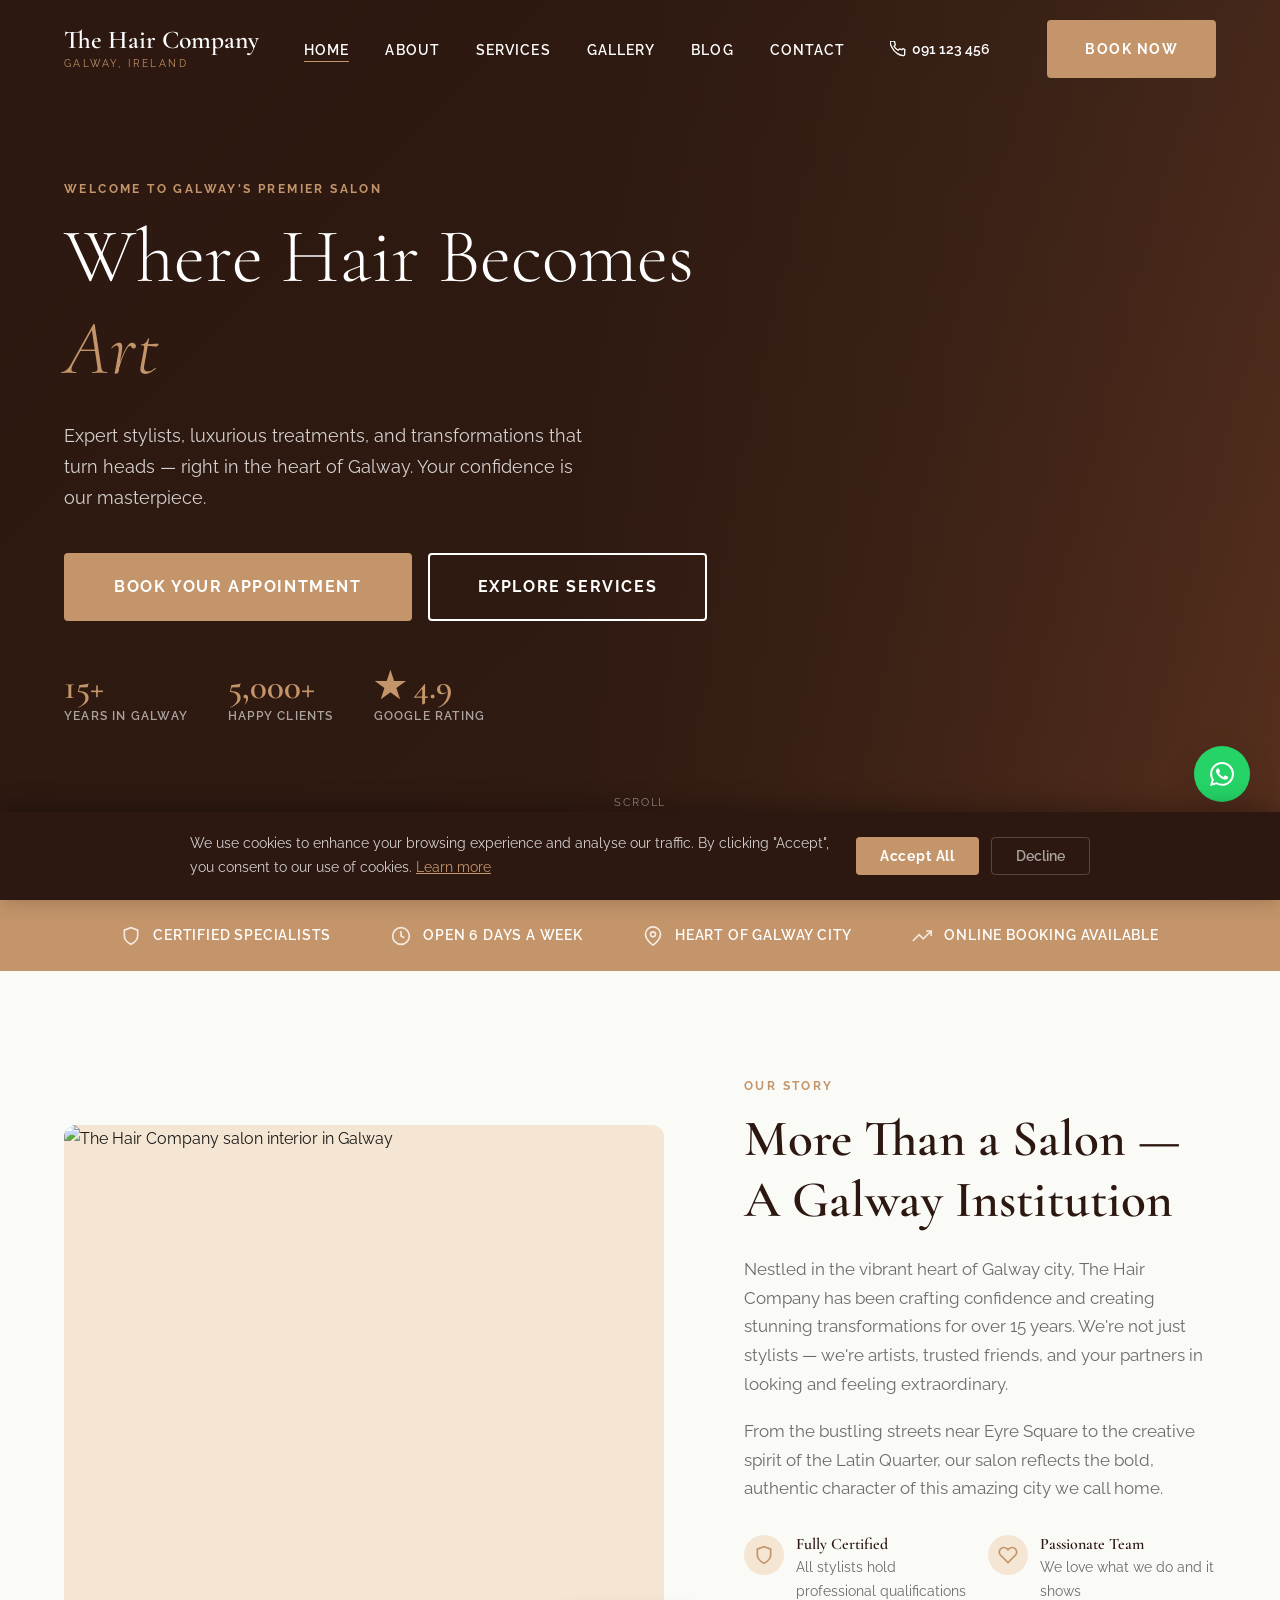
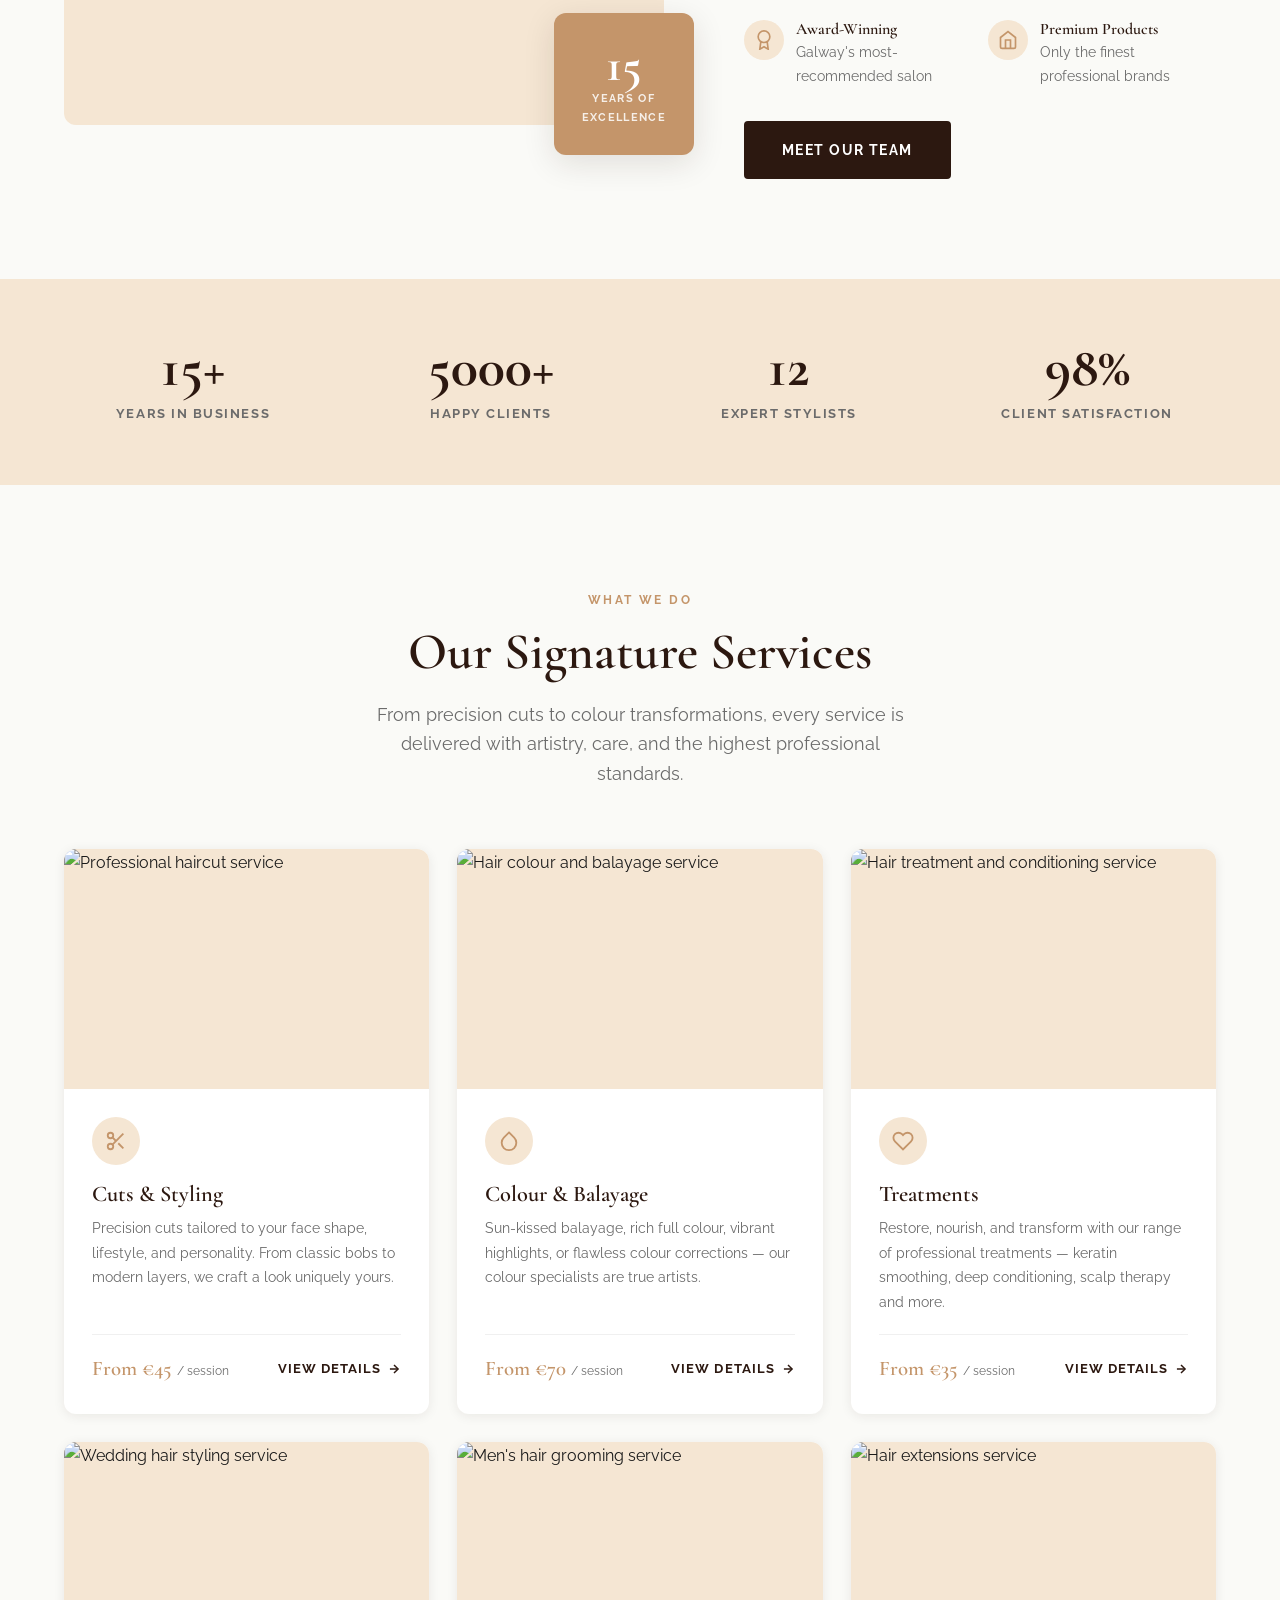
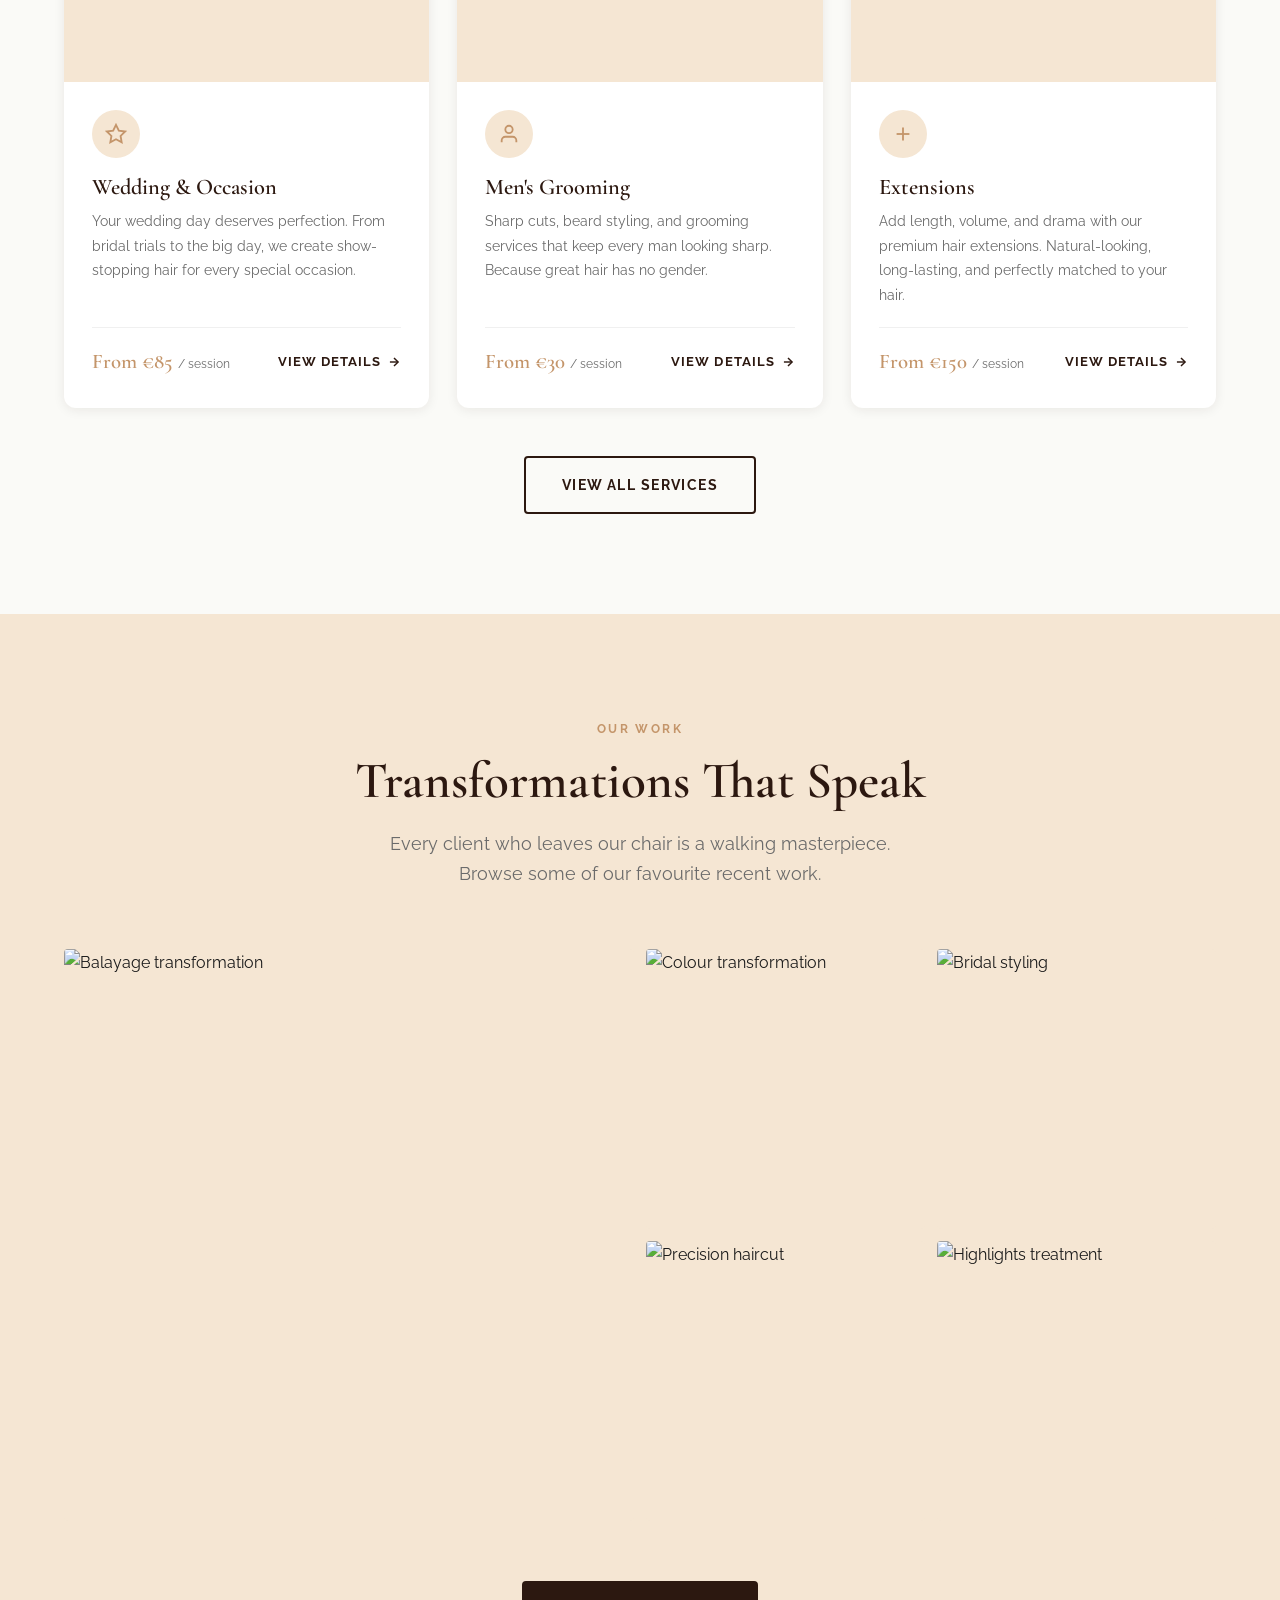
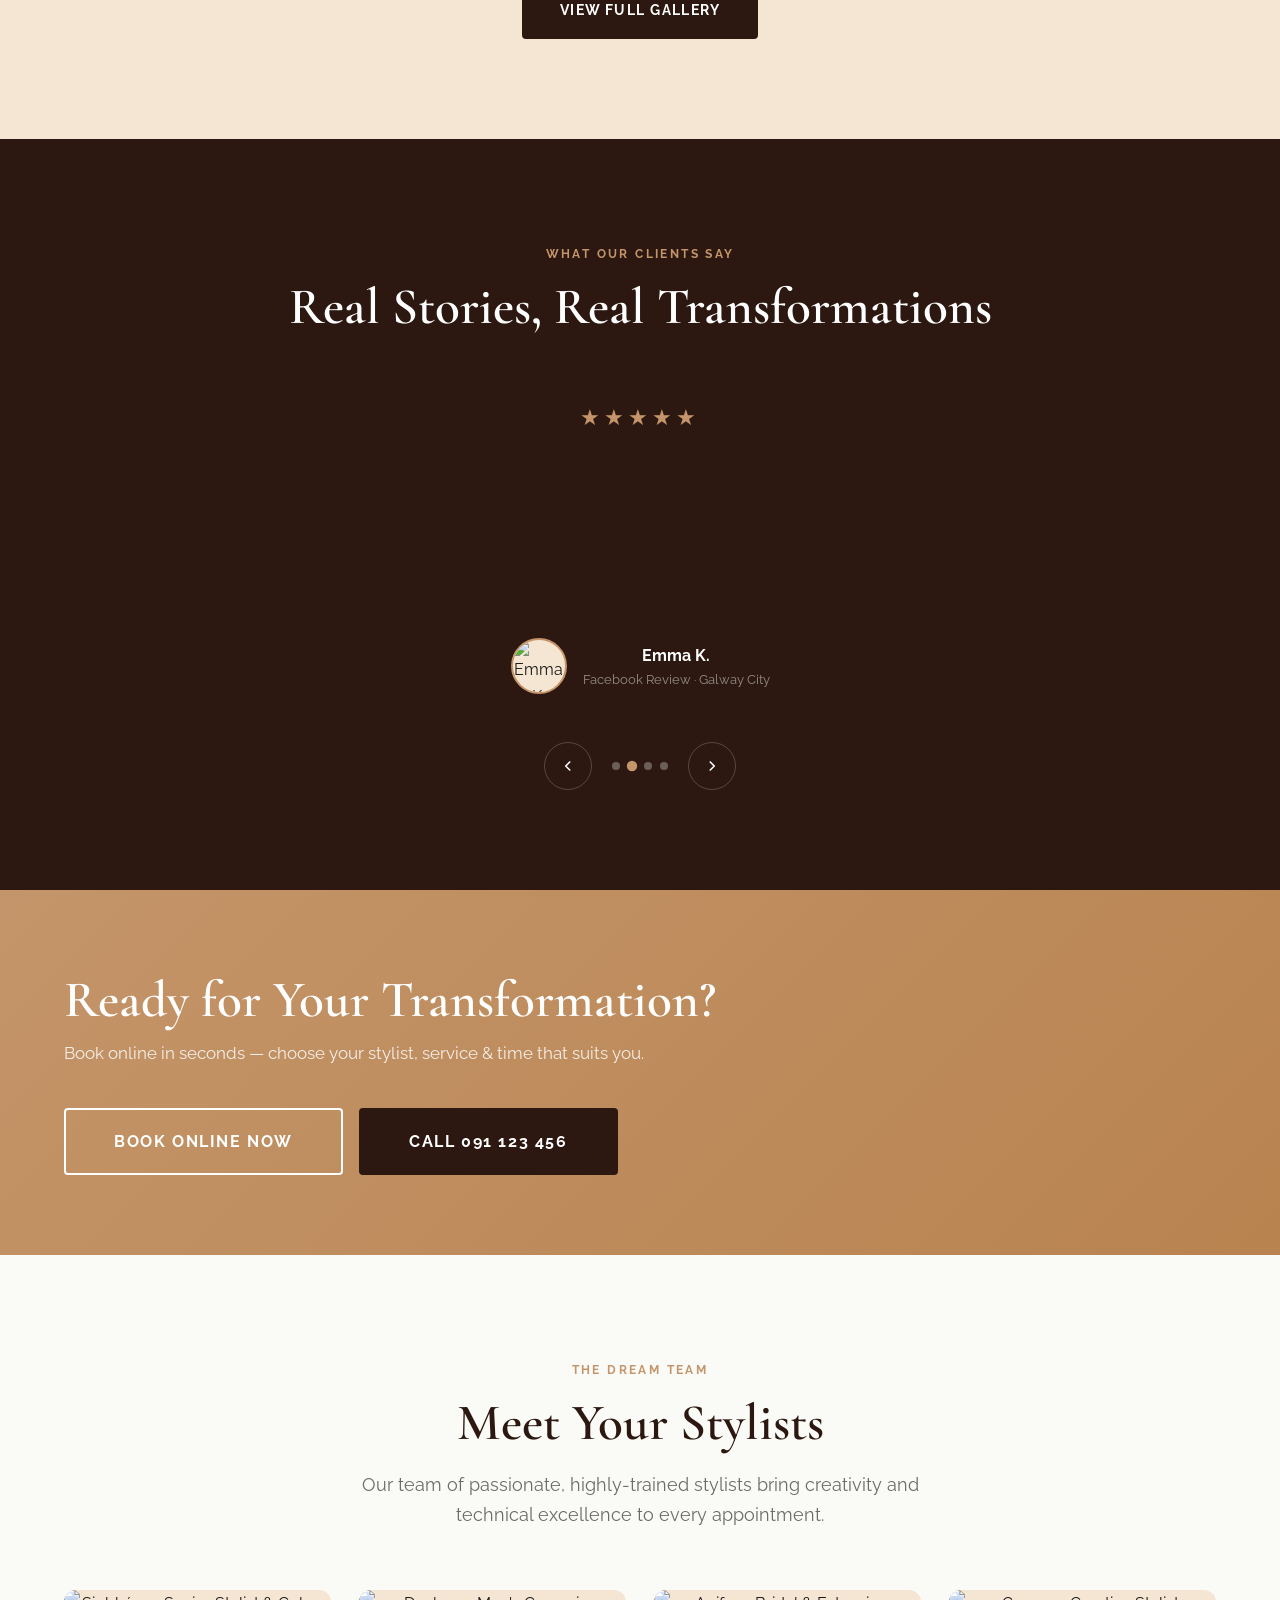
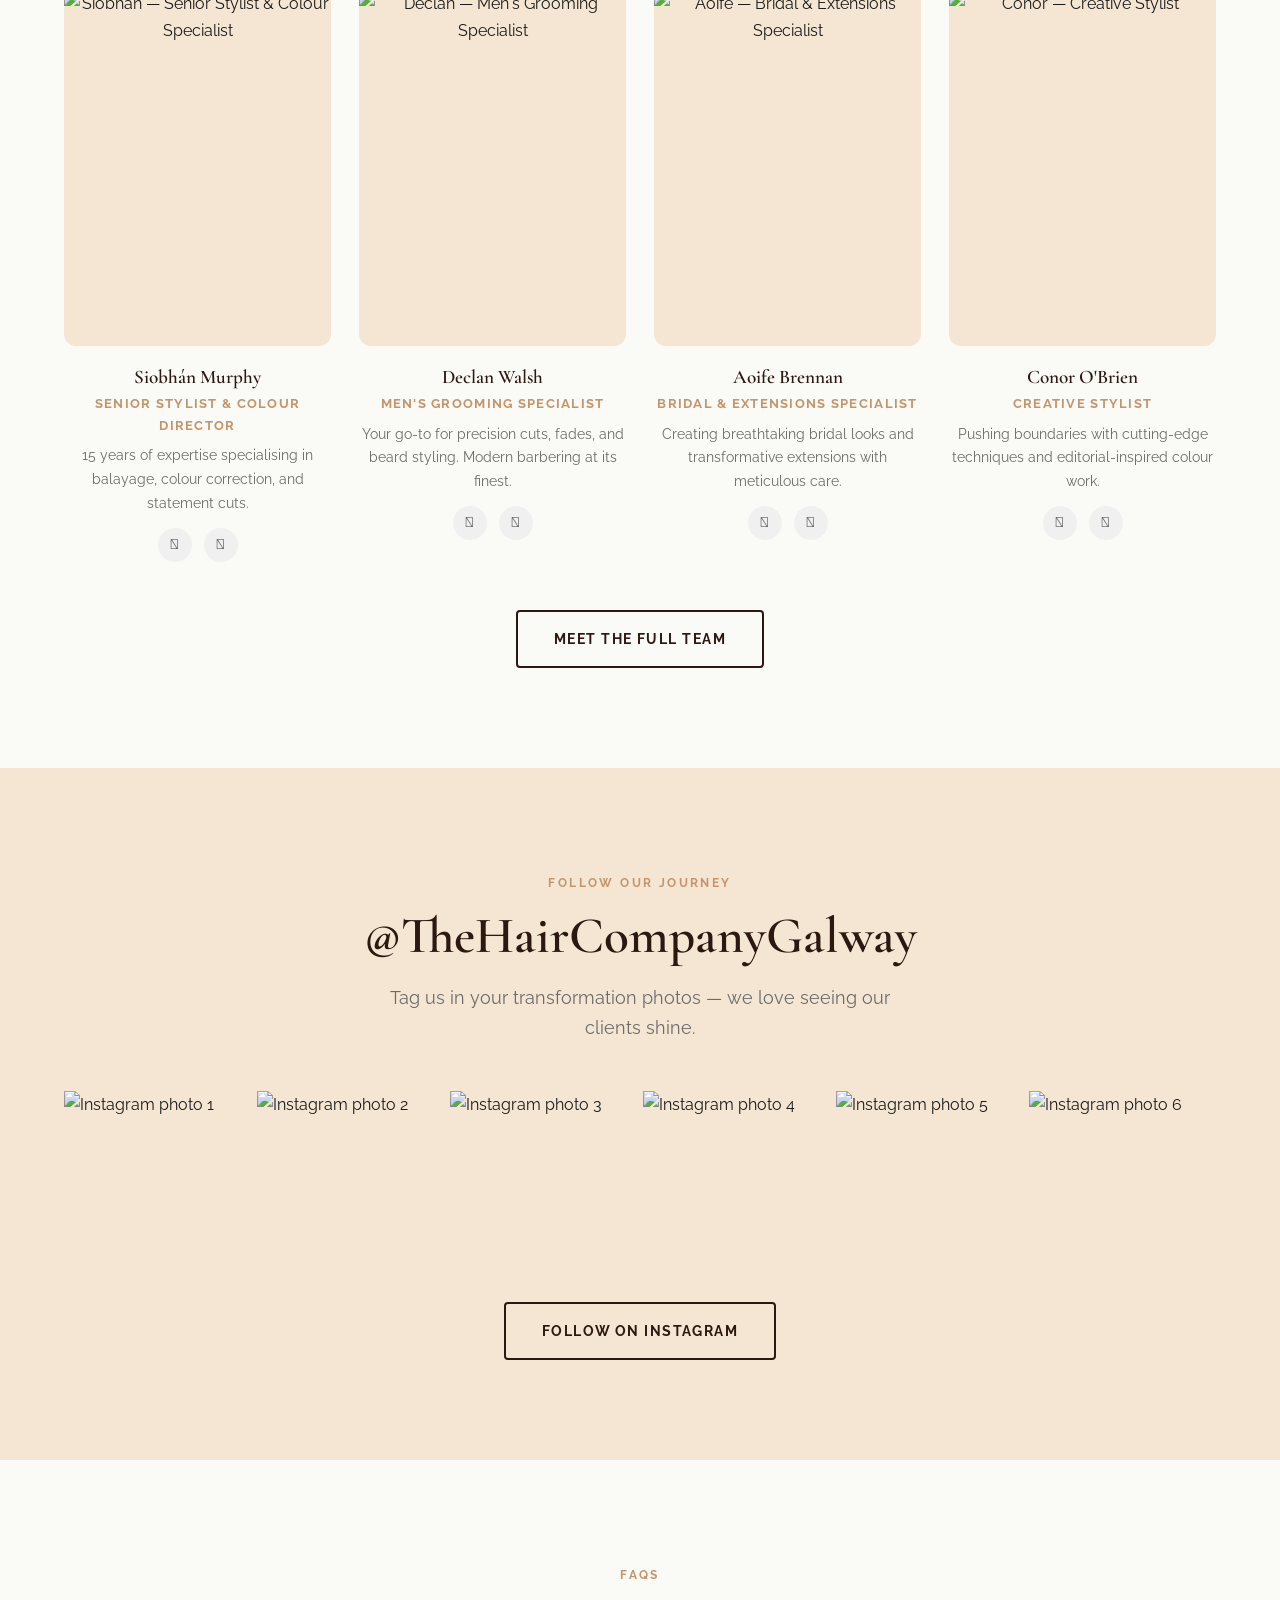
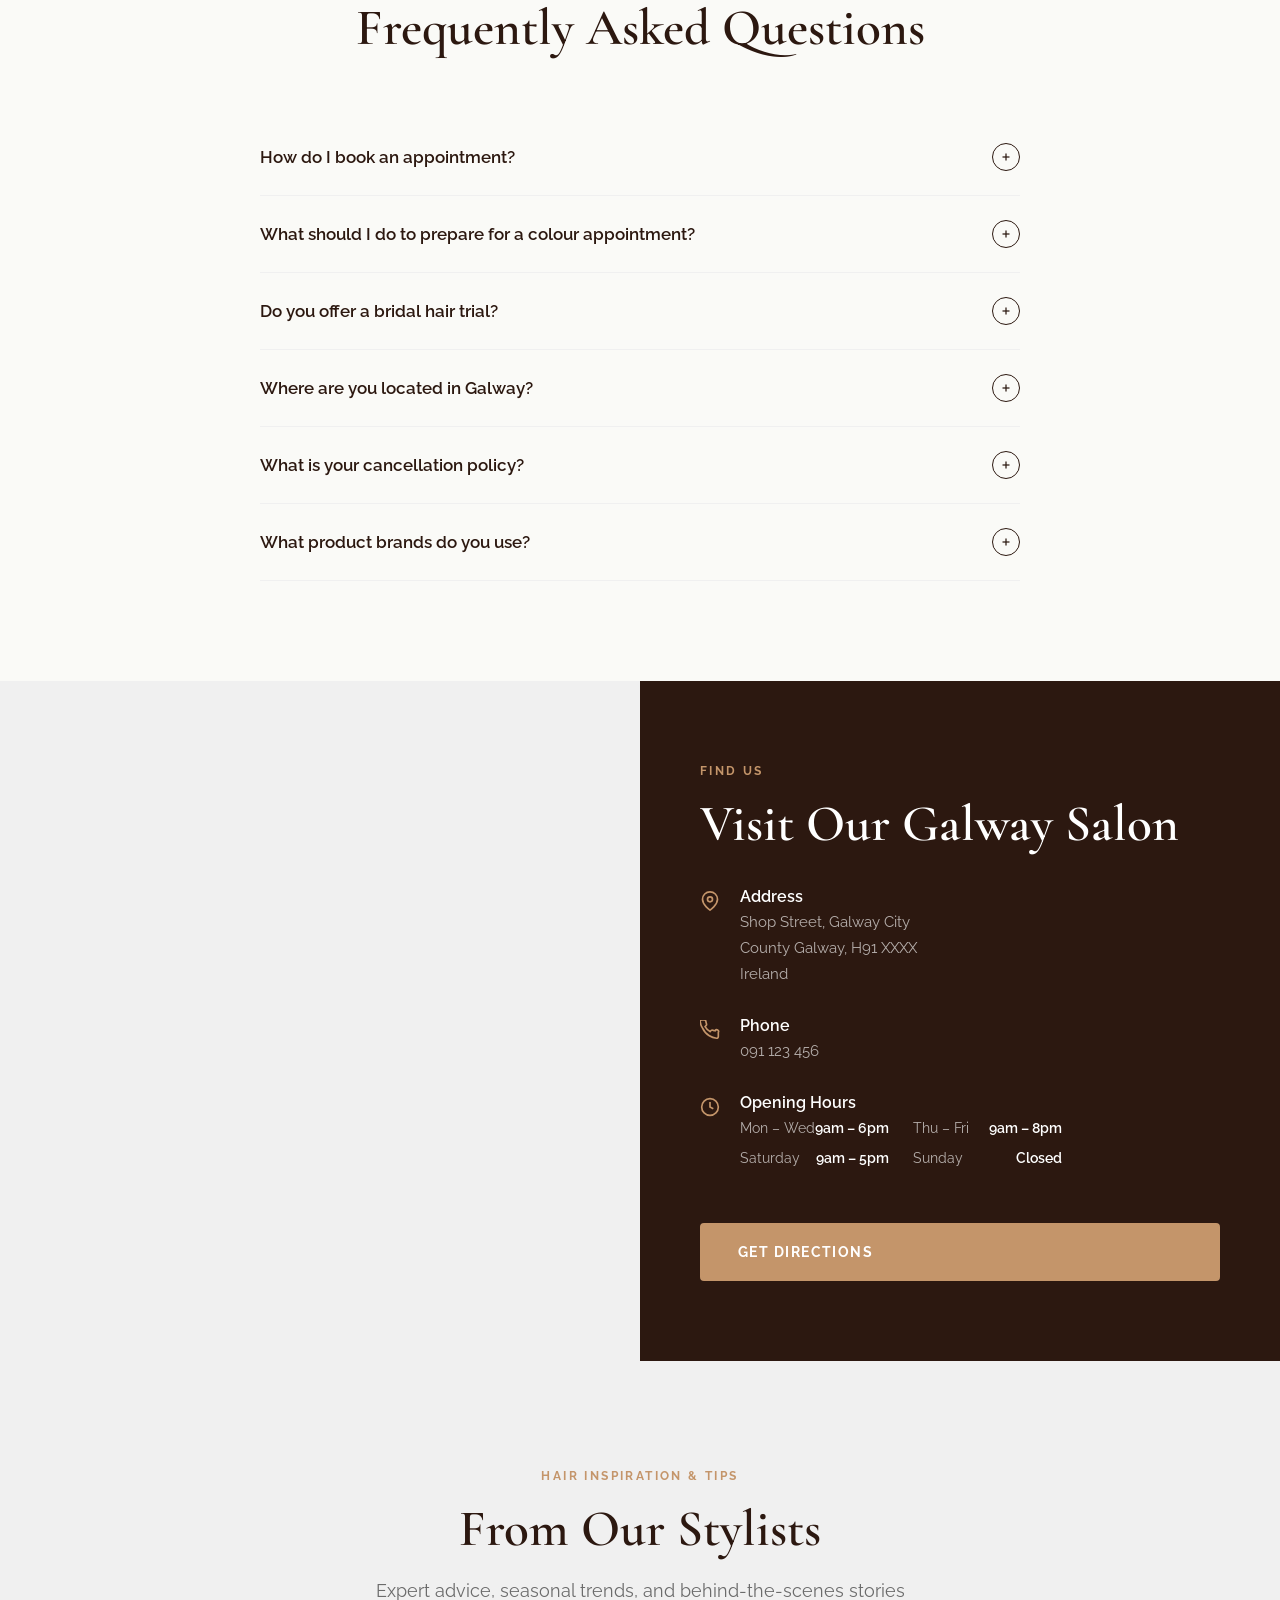
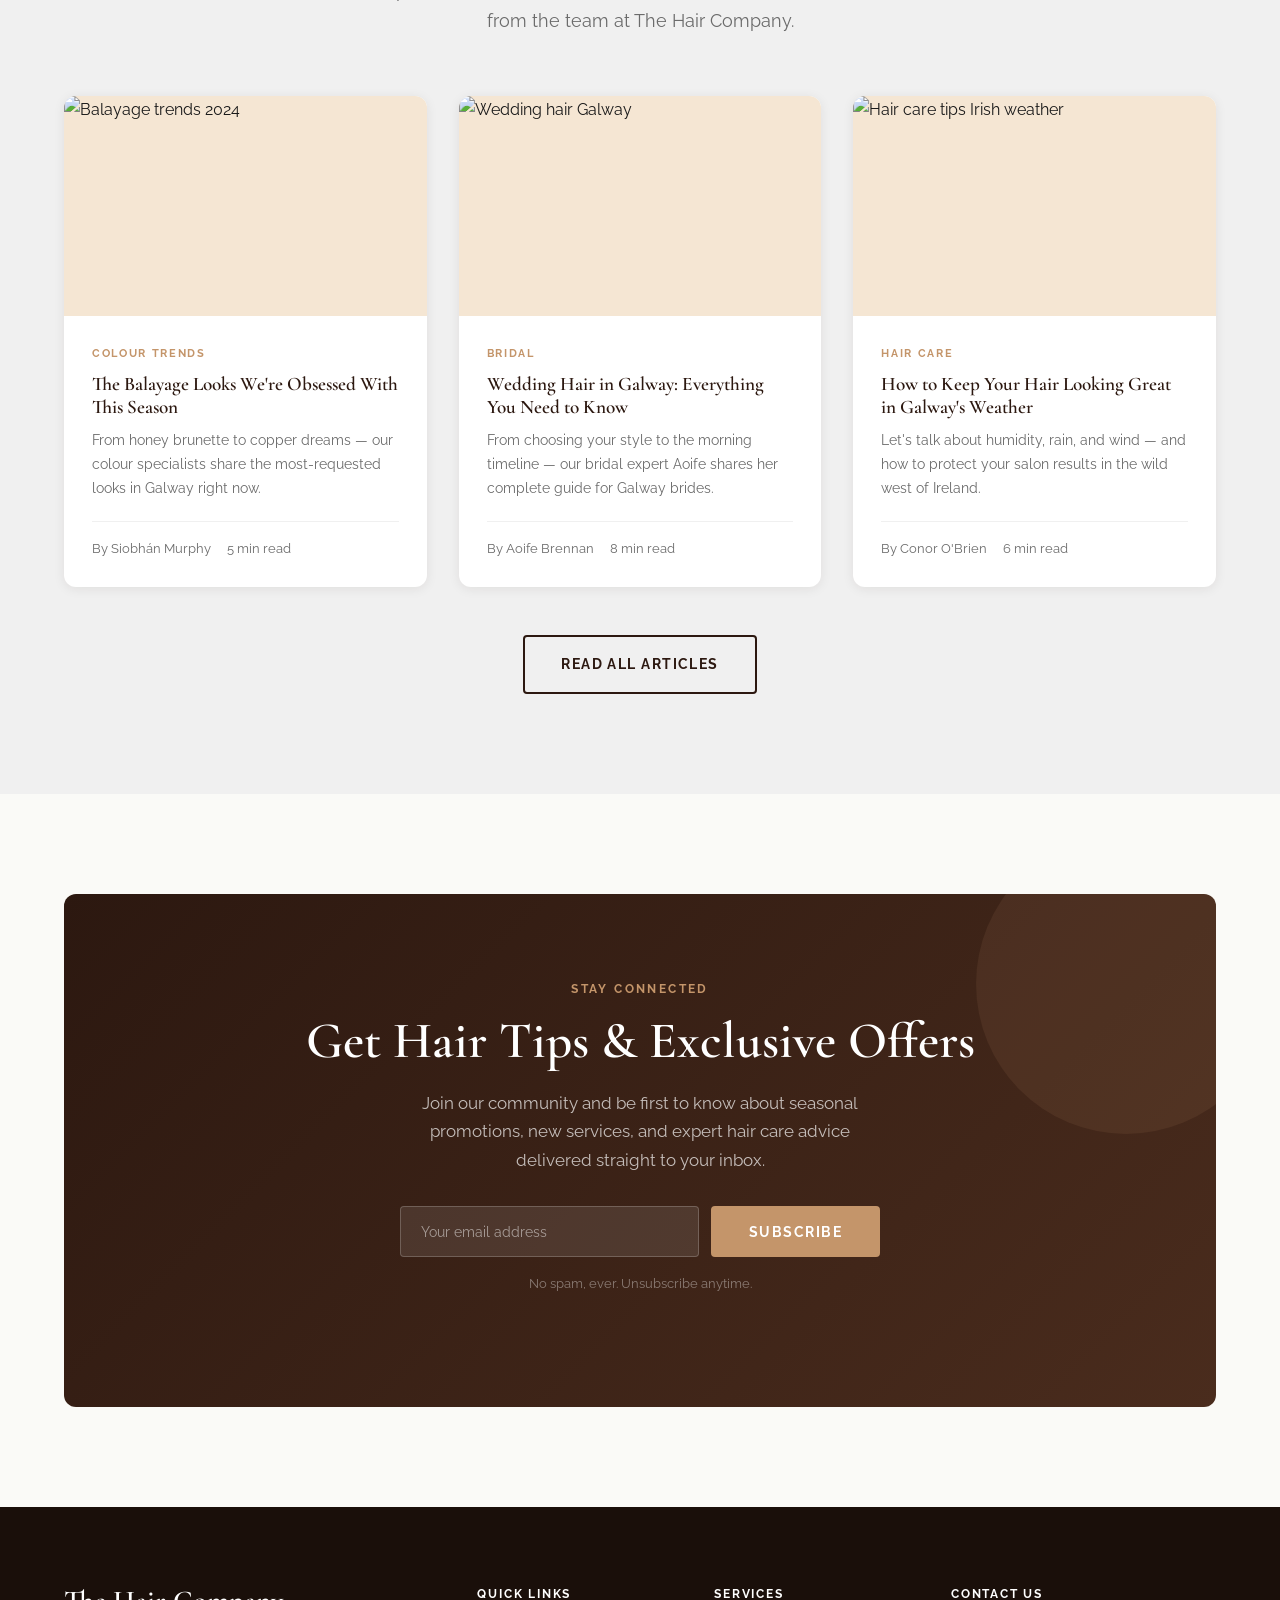
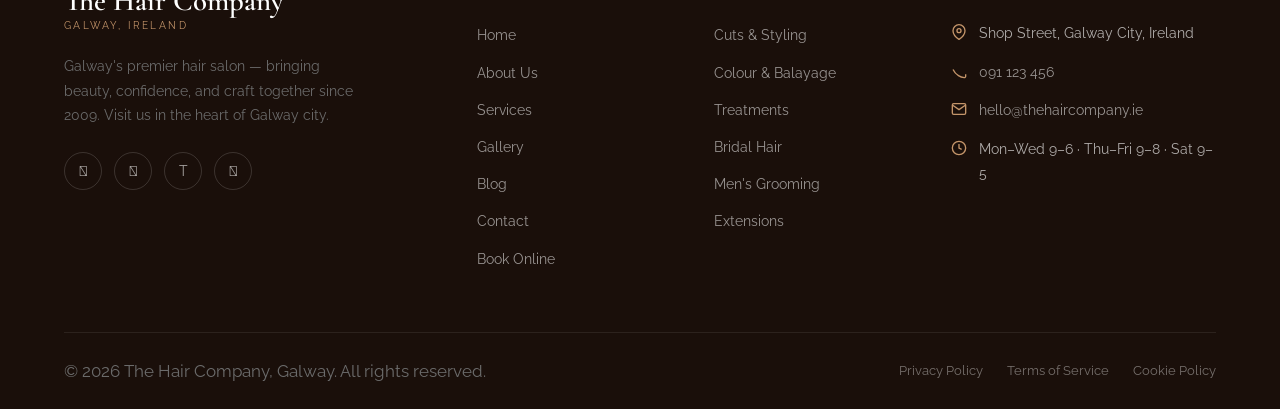
==== index.html @ b2f74bba "Add all website files" ====
<!DOCTYPE html>
<html lang="en-IE">
<head>
  <meta charset="UTF-8">
  <meta name="viewport" content="width=device-width, initial-scale=1.0">
  <meta name="description" content="The Hair Company — Galway's premier hair salon. Expert cuts, colour, balayage & styling in the heart of Galway. Book your appointment online today.">
  <meta name="keywords" content="hair salon Galway, hairdresser Galway, balayage Galway, hair colour Galway, best hair salon Galway Ireland">
  <meta name="robots" content="index, follow">
  <meta property="og:title" content="The Hair Company | Premium Hair Salon Galway">
  <meta property="og:description" content="Galway's premier hair salon. Expert cuts, colour, balayage & treatments. Book online today.">
  <meta property="og:image" content="assets/images/og-image.jpg">
  <meta property="og:url" content="https://thehaircompany.ie">
  <meta property="og:type" content="website">
  <meta name="twitter:card" content="summary_large_image">
  <link rel="canonical" href="https://thehaircompany.ie">
  <link rel="icon" type="image/svg+xml" href="assets/icons/favicon.svg">
  <title>The Hair Company | Premium Hair Salon Galway, Ireland</title>

  <!-- Preload critical fonts -->
  <link rel="preconnect" href="https://fonts.googleapis.com">
  <link rel="preconnect" href="https://fonts.gstatic.com" crossorigin>
  <link href="https://fonts.googleapis.com/css2?family=Cormorant+Garamond:ital,wght@0,300;0,400;0,500;0,600;0,700;1,300;1,400;1,500&family=Raleway:wght@300;400;500;600;700&display=swap" rel="stylesheet">

  <!-- Styles -->
  <link rel="stylesheet" href="css/style.css">
  <link rel="stylesheet" href="css/responsive.css">

  <!-- Schema Markup -->
  <script type="application/ld+json">
  {
    "@context": "https://schema.org",
    "@type": "HairSalon",
    "name": "The Hair Company",
    "description": "Premium hair salon in Galway, Ireland offering cuts, colour, balayage, treatments and styling.",
    "url": "https://thehaircompany.ie",
    "telephone": "+353-91-123456",
    "priceRange": "€€",
    "address": {
      "@type": "PostalAddress",
      "streetAddress": "Shop Street",
      "addressLocality": "Galway",
      "addressRegion": "County Galway",
      "postalCode": "H91 XXXX",
      "addressCountry": "IE"
    },
    "geo": {
      "@type": "GeoCoordinates",
      "latitude": 53.2707,
      "longitude": -9.0568
    },
    "openingHoursSpecification": [
      {"@type": "OpeningHoursSpecification", "dayOfWeek": ["Monday","Tuesday","Wednesday"], "opens": "09:00", "closes": "18:00"},
      {"@type": "OpeningHoursSpecification", "dayOfWeek": ["Thursday","Friday"], "opens": "09:00", "closes": "20:00"},
      {"@type": "OpeningHoursSpecification", "dayOfWeek": "Saturday", "opens": "09:00", "closes": "17:00"}
    ],
    "sameAs": [
      "https://www.instagram.com/thehaircompanygalway",
      "https://www.facebook.com/thehaircompanygalway"
    ]
  }
  </script>
</head>
<body>

<!-- ===================== HEADER ===================== -->
<header class="site-header" id="site-header">
  <div class="container">
    <nav class="nav-inner">
      <a href="index.html" class="nav-logo" aria-label="The Hair Company Home">
        <span class="logo-text">The Hair Company</span>
        <span class="logo-sub">Galway, Ireland</span>
      </a>
      <ul class="nav-links" role="navigation" aria-label="Main navigation">
        <li><a href="index.html" class="active">Home</a></li>
        <li><a href="about.html">About</a></li>
        <li><a href="services.html">Services</a></li>
        <li><a href="gallery.html">Gallery</a></li>
        <li><a href="blog.html">Blog</a></li>
        <li><a href="contact.html">Contact</a></li>
      </ul>
      <a href="tel:+35391123456" class="nav-tel" aria-label="Call us">
        <svg width="16" height="16" viewBox="0 0 24 24" fill="none" stroke="currentColor" stroke-width="2"><path d="M22 16.92v3a2 2 0 01-2.18 2 19.79 19.79 0 01-8.63-3.07A19.5 19.5 0 013.07 9.8 19.79 19.79 0 01.06 1.18 2 2 0 012.03 0h3a2 2 0 012 1.72 12.84 12.84 0 00.7 2.81 2 2 0 01-.45 2.11L6.09 7.91a16 16 0 006 6l1.27-1.27a2 2 0 012.11-.45 12.84 12.84 0 002.81.7A2 2 0 0122 14.92z"/></svg>
        091 123 456
      </a>
      <a href="booking.html" class="btn btn-primary nav-cta">Book Now</a>
      <button class="nav-hamburger" aria-label="Open menu" aria-expanded="false">
        <span></span><span></span><span></span>
      </button>
    </nav>
  </div>
</header>

<!-- Mobile Nav Drawer -->
<div class="nav-drawer" role="dialog" aria-modal="true" aria-label="Navigation menu">
  <button class="drawer-close" aria-label="Close menu">&#x2715;</button>
  <a href="index.html">Home</a>
  <a href="about.html">About</a>
  <a href="services.html">Services</a>
  <a href="gallery.html">Gallery</a>
  <a href="blog.html">Blog</a>
  <a href="contact.html">Contact</a>
  <a href="booking.html" class="btn btn-primary" style="margin-top:8px;">Book Appointment</a>
  <a href="tel:+35391123456" class="drawer-tel">091 123 456</a>
</div>

<!-- ===================== HERO ===================== -->
<section class="hero" aria-label="Hero section">
  <div class="hero-bg"></div>
  <div class="container">
    <div class="hero-content">
      <span class="section-label">Welcome to Galway's Premier Salon</span>
      <h1>Where Hair Becomes <em>Art</em></h1>
      <p>Expert stylists, luxurious treatments, and transformations that turn heads — right in the heart of Galway. Your confidence is our masterpiece.</p>
      <div class="hero-ctas">
        <a href="booking.html" class="btn btn-primary btn-lg">Book Your Appointment</a>
        <a href="services.html" class="btn btn-outline btn-lg">Explore Services</a>
      </div>
      <div class="hero-trust">
        <div class="hero-stat">
          <div class="number">15+</div>
          <div class="label">Years in Galway</div>
        </div>
        <div class="hero-stat">
          <div class="number">5,000+</div>
          <div class="label">Happy Clients</div>
        </div>
        <div class="hero-stat">
          <div class="number">★ 4.9</div>
          <div class="label">Google Rating</div>
        </div>
      </div>
    </div>
  </div>
  <div class="hero-scroll" aria-hidden="true">Scroll</div>
</section>

<!-- ===================== INTRO STRIP ===================== -->
<div class="intro-strip">
  <div class="container">
    <div class="intro-strip-inner">
      <div class="intro-item">
        <svg width="20" height="20" viewBox="0 0 24 24" fill="none" stroke="currentColor" stroke-width="2"><path d="M12 22s8-4 8-10V5l-8-3-8 3v7c0 6 8 10 8 10z"/></svg>
        Certified Specialists
      </div>
      <div class="intro-item">
        <svg width="20" height="20" viewBox="0 0 24 24" fill="none" stroke="currentColor" stroke-width="2"><circle cx="12" cy="12" r="10"/><polyline points="12 6 12 12 16 14"/></svg>
        Open 6 Days a Week
      </div>
      <div class="intro-item">
        <svg width="20" height="20" viewBox="0 0 24 24" fill="none" stroke="currentColor" stroke-width="2"><path d="M21 10c0 7-9 13-9 13s-9-6-9-13a9 9 0 0118 0z"/><circle cx="12" cy="10" r="3"/></svg>
        Heart of Galway City
      </div>
      <div class="intro-item">
        <svg width="20" height="20" viewBox="0 0 24 24" fill="none" stroke="currentColor" stroke-width="2"><polyline points="23 6 13.5 15.5 8.5 10.5 1 18"/><polyline points="17 6 23 6 23 12"/></svg>
        Online Booking Available
      </div>
    </div>
  </div>
</div>

<!-- ===================== ABOUT TEASER ===================== -->
<section class="section about-teaser">
  <div class="container">
    <div class="grid-2">
      <div class="img-wrap">
        <div class="img-main">
          <img src="assets/images/salon-interior.jpg" alt="The Hair Company salon interior in Galway" loading="lazy" width="600" height="600">
        </div>
        <div class="img-badge">
          <div class="years">15</div>
          <div class="years-text">Years of<br>Excellence</div>
        </div>
      </div>
      <div class="about-content">
        <span class="section-label">Our Story</span>
        <h2 class="section-title">More Than a Salon — A Galway Institution</h2>
        <p>Nestled in the vibrant heart of Galway city, The Hair Company has been crafting confidence and creating stunning transformations for over 15 years. We're not just stylists — we're artists, trusted friends, and your partners in looking and feeling extraordinary.</p>
        <p>From the bustling streets near Eyre Square to the creative spirit of the Latin Quarter, our salon reflects the bold, authentic character of this amazing city we call home.</p>
        <div class="about-features">
          <div class="feature-item">
            <div class="feature-icon">
              <svg width="20" height="20" viewBox="0 0 24 24" fill="none" stroke="currentColor" stroke-width="2"><path d="M12 22s8-4 8-10V5l-8-3-8 3v7c0 6 8 10 8 10z"/></svg>
            </div>
            <div class="feature-text">
              <h4>Fully Certified</h4>
              <p>All stylists hold professional qualifications</p>
            </div>
          </div>
          <div class="feature-item">
            <div class="feature-icon">
              <svg width="20" height="20" viewBox="0 0 24 24" fill="none" stroke="currentColor" stroke-width="2"><path d="M20.84 4.61a5.5 5.5 0 00-7.78 0L12 5.67l-1.06-1.06a5.5 5.5 0 00-7.78 7.78l1.06 1.06L12 21.23l7.78-7.78 1.06-1.06a5.5 5.5 0 000-7.78z"/></svg>
            </div>
            <div class="feature-text">
              <h4>Passionate Team</h4>
              <p>We love what we do and it shows</p>
            </div>
          </div>
          <div class="feature-item">
            <div class="feature-icon">
              <svg width="20" height="20" viewBox="0 0 24 24" fill="none" stroke="currentColor" stroke-width="2"><circle cx="12" cy="8" r="7"/><polyline points="8.21 13.89 7 23 12 20 17 23 15.79 13.88"/></svg>
            </div>
            <div class="feature-text">
              <h4>Award-Winning</h4>
              <p>Galway's most-recommended salon</p>
            </div>
          </div>
          <div class="feature-item">
            <div class="feature-icon">
              <svg width="20" height="20" viewBox="0 0 24 24" fill="none" stroke="currentColor" stroke-width="2"><path d="M3 9l9-7 9 7v11a2 2 0 01-2 2H5a2 2 0 01-2-2z"/><polyline points="9 22 9 12 15 12 15 22"/></svg>
            </div>
            <div class="feature-text">
              <h4>Premium Products</h4>
              <p>Only the finest professional brands</p>
            </div>
          </div>
        </div>
        <a href="about.html" class="btn btn-dark">Meet Our Team</a>
      </div>
    </div>
  </div>
</section>

<!-- ===================== STATS ===================== -->
<div class="stats-strip">
  <div class="container">
    <div class="stats-grid">
      <div class="stat-item">
        <div class="number"><span data-target="15" data-suffix="+">15+</span></div>
        <div class="label">Years in Business</div>
      </div>
      <div class="stat-item">
        <div class="number"><span data-target="5000" data-suffix="+">5,000+</span></div>
        <div class="label">Happy Clients</div>
      </div>
      <div class="stat-item">
        <div class="number"><span data-target="12" data-suffix="">12</span></div>
        <div class="label">Expert Stylists</div>
      </div>
      <div class="stat-item">
        <div class="number"><span data-target="98" data-suffix="%">98%</span></div>
        <div class="label">Client Satisfaction</div>
      </div>
    </div>
  </div>
</div>

<!-- ===================== SERVICES ===================== -->
<section class="section" id="services">
  <div class="container">
    <div class="text-center">
      <span class="section-label">What We Do</span>
      <h2 class="section-title">Our Signature Services</h2>
      <p class="section-desc">From precision cuts to colour transformations, every service is delivered with artistry, care, and the highest professional standards.</p>
    </div>
    <div class="services-grid">

      <article class="service-card">
        <div class="service-card-img">
          <img src="assets/images/service-haircut.jpg" alt="Professional haircut service" loading="lazy" width="400" height="240">
        </div>
        <div class="service-card-body">
          <div class="service-card-icon">
            <svg width="22" height="22" viewBox="0 0 24 24" fill="none" stroke="currentColor" stroke-width="2"><circle cx="6" cy="6" r="3"/><circle cx="6" cy="18" r="3"/><line x1="20" y1="4" x2="8.12" y2="15.88"/><line x1="14.47" y1="14.48" x2="20" y2="20"/><line x1="8.12" y1="8.12" x2="12" y2="12"/></svg>
          </div>
          <h3>Cuts & Styling</h3>
          <p>Precision cuts tailored to your face shape, lifestyle, and personality. From classic bobs to modern layers, we craft a look uniquely yours.</p>
          <div class="service-card-footer">
            <div class="service-price">From €45 <span>/ session</span></div>
            <a href="services.html#cuts" class="service-link">
              View Details
              <svg width="14" height="14" viewBox="0 0 24 24" fill="none" stroke="currentColor" stroke-width="2.5"><line x1="5" y1="12" x2="19" y2="12"/><polyline points="12 5 19 12 12 19"/></svg>
            </a>
          </div>
        </div>
      </article>

      <article class="service-card">
        <div class="service-card-img">
          <img src="assets/images/service-colour.jpg" alt="Hair colour and balayage service" loading="lazy" width="400" height="240">
        </div>
        <div class="service-card-body">
          <div class="service-card-icon">
            <svg width="22" height="22" viewBox="0 0 24 24" fill="none" stroke="currentColor" stroke-width="2"><path d="M12 2.69l5.66 5.66a8 8 0 11-11.31 0z"/></svg>
          </div>
          <h3>Colour & Balayage</h3>
          <p>Sun-kissed balayage, rich full colour, vibrant highlights, or flawless colour corrections — our colour specialists are true artists.</p>
          <div class="service-card-footer">
            <div class="service-price">From €70 <span>/ session</span></div>
            <a href="services.html#colour" class="service-link">
              View Details
              <svg width="14" height="14" viewBox="0 0 24 24" fill="none" stroke="currentColor" stroke-width="2.5"><line x1="5" y1="12" x2="19" y2="12"/><polyline points="12 5 19 12 12 19"/></svg>
            </a>
          </div>
        </div>
      </article>

      <article class="service-card">
        <div class="service-card-img">
          <img src="assets/images/service-treatment.jpg" alt="Hair treatment and conditioning service" loading="lazy" width="400" height="240">
        </div>
        <div class="service-card-body">
          <div class="service-card-icon">
            <svg width="22" height="22" viewBox="0 0 24 24" fill="none" stroke="currentColor" stroke-width="2"><path d="M20.84 4.61a5.5 5.5 0 00-7.78 0L12 5.67l-1.06-1.06a5.5 5.5 0 00-7.78 7.78l1.06 1.06L12 21.23l7.78-7.78 1.06-1.06a5.5 5.5 0 000-7.78z"/></svg>
          </div>
          <h3>Treatments</h3>
          <p>Restore, nourish, and transform with our range of professional treatments — keratin smoothing, deep conditioning, scalp therapy and more.</p>
          <div class="service-card-footer">
            <div class="service-price">From €35 <span>/ session</span></div>
            <a href="services.html#treatments" class="service-link">
              View Details
              <svg width="14" height="14" viewBox="0 0 24 24" fill="none" stroke="currentColor" stroke-width="2.5"><line x1="5" y1="12" x2="19" y2="12"/><polyline points="12 5 19 12 12 19"/></svg>
            </a>
          </div>
        </div>
      </article>

      <article class="service-card">
        <div class="service-card-img">
          <img src="assets/images/service-wedding.jpg" alt="Wedding hair styling service" loading="lazy" width="400" height="240">
        </div>
        <div class="service-card-body">
          <div class="service-card-icon">
            <svg width="22" height="22" viewBox="0 0 24 24" fill="none" stroke="currentColor" stroke-width="2"><polygon points="12 2 15.09 8.26 22 9.27 17 14.14 18.18 21.02 12 17.77 5.82 21.02 7 14.14 2 9.27 8.91 8.26 12 2"/></svg>
          </div>
          <h3>Wedding & Occasion</h3>
          <p>Your wedding day deserves perfection. From bridal trials to the big day, we create show-stopping hair for every special occasion.</p>
          <div class="service-card-footer">
            <div class="service-price">From €85 <span>/ session</span></div>
            <a href="services.html#wedding" class="service-link">
              View Details
              <svg width="14" height="14" viewBox="0 0 24 24" fill="none" stroke="currentColor" stroke-width="2.5"><line x1="5" y1="12" x2="19" y2="12"/><polyline points="12 5 19 12 12 19"/></svg>
            </a>
          </div>
        </div>
      </article>

      <article class="service-card">
        <div class="service-card-img">
          <img src="assets/images/service-mens.jpg" alt="Men's hair grooming service" loading="lazy" width="400" height="240">
        </div>
        <div class="service-card-body">
          <div class="service-card-icon">
            <svg width="22" height="22" viewBox="0 0 24 24" fill="none" stroke="currentColor" stroke-width="2"><path d="M20 21v-2a4 4 0 00-4-4H8a4 4 0 00-4 4v2"/><circle cx="12" cy="7" r="4"/></svg>
          </div>
          <h3>Men's Grooming</h3>
          <p>Sharp cuts, beard styling, and grooming services that keep every man looking sharp. Because great hair has no gender.</p>
          <div class="service-card-footer">
            <div class="service-price">From €30 <span>/ session</span></div>
            <a href="services.html#mens" class="service-link">
              View Details
              <svg width="14" height="14" viewBox="0 0 24 24" fill="none" stroke="currentColor" stroke-width="2.5"><line x1="5" y1="12" x2="19" y2="12"/><polyline points="12 5 19 12 12 19"/></svg>
            </a>
          </div>
        </div>
      </article>

      <article class="service-card">
        <div class="service-card-img">
          <img src="assets/images/service-extensions.jpg" alt="Hair extensions service" loading="lazy" width="400" height="240">
        </div>
        <div class="service-card-body">
          <div class="service-card-icon">
            <svg width="22" height="22" viewBox="0 0 24 24" fill="none" stroke="currentColor" stroke-width="2"><line x1="12" y1="5" x2="12" y2="19"/><line x1="5" y1="12" x2="19" y2="12"/></svg>
          </div>
          <h3>Extensions</h3>
          <p>Add length, volume, and drama with our premium hair extensions. Natural-looking, long-lasting, and perfectly matched to your hair.</p>
          <div class="service-card-footer">
            <div class="service-price">From €150 <span>/ session</span></div>
            <a href="services.html#extensions" class="service-link">
              View Details
              <svg width="14" height="14" viewBox="0 0 24 24" fill="none" stroke="currentColor" stroke-width="2.5"><line x1="5" y1="12" x2="19" y2="12"/><polyline points="12 5 19 12 12 19"/></svg>
            </a>
          </div>
        </div>
      </article>

    </div>
    <div class="text-center" style="margin-top: 48px;">
      <a href="services.html" class="btn btn-ghost">View All Services</a>
    </div>
  </div>
</section>

<!-- ===================== GALLERY TEASER ===================== -->
<section class="section section--cream" id="gallery">
  <div class="container">
    <div class="text-center">
      <span class="section-label">Our Work</span>
      <h2 class="section-title">Transformations That Speak</h2>
      <p class="section-desc">Every client who leaves our chair is a walking masterpiece. Browse some of our favourite recent work.</p>
    </div>
    <div class="gallery-grid">
      <div class="gallery-item">
        <img src="assets/images/gallery-1.jpg" alt="Balayage transformation" loading="lazy" width="600" height="600">
        <div class="gallery-overlay"><svg viewBox="0 0 24 24" fill="none" stroke="currentColor" stroke-width="1.5"><path d="M15 3h6v6M9 21H3v-6M21 3l-7 7M3 21l7-7"/></svg></div>
      </div>
      <div class="gallery-item">
        <img src="assets/images/gallery-2.jpg" alt="Colour transformation" loading="lazy" width="300" height="280">
        <div class="gallery-overlay"><svg viewBox="0 0 24 24" fill="none" stroke="currentColor" stroke-width="1.5"><path d="M15 3h6v6M9 21H3v-6M21 3l-7 7M3 21l7-7"/></svg></div>
      </div>
      <div class="gallery-item">
        <img src="assets/images/gallery-3.jpg" alt="Bridal styling" loading="lazy" width="300" height="280">
        <div class="gallery-overlay"><svg viewBox="0 0 24 24" fill="none" stroke="currentColor" stroke-width="1.5"><path d="M15 3h6v6M9 21H3v-6M21 3l-7 7M3 21l7-7"/></svg></div>
      </div>
      <div class="gallery-item">
        <img src="assets/images/gallery-4.jpg" alt="Precision haircut" loading="lazy" width="300" height="280">
        <div class="gallery-overlay"><svg viewBox="0 0 24 24" fill="none" stroke="currentColor" stroke-width="1.5"><path d="M15 3h6v6M9 21H3v-6M21 3l-7 7M3 21l7-7"/></svg></div>
      </div>
      <div class="gallery-item">
        <img src="assets/images/gallery-5.jpg" alt="Highlights treatment" loading="lazy" width="300" height="280">
        <div class="gallery-overlay"><svg viewBox="0 0 24 24" fill="none" stroke="currentColor" stroke-width="1.5"><path d="M15 3h6v6M9 21H3v-6M21 3l-7 7M3 21l7-7"/></svg></div>
      </div>
    </div>
    <div class="text-center">
      <a href="gallery.html" class="btn btn-dark">View Full Gallery</a>
    </div>
  </div>
</section>

<!-- ===================== TESTIMONIALS ===================== -->
<section class="section testimonials" id="testimonials">
  <div class="container">
    <div class="text-center">
      <span class="section-label">What Our Clients Say</span>
      <h2 class="section-title">Real Stories, Real Transformations</h2>
    </div>
    <div class="testimonial-slider">
      <div class="testimonial-track">

        <div class="testimonial-slide">
          <div class="testimonial-inner">
            <div class="stars">★★★★★</div>
            <p class="testimonial-text">"I've been coming to The Hair Company for 8 years and I wouldn't dream of going anywhere else. The team always know exactly what I need — sometimes before I do! My colour has never looked better."</p>
            <div class="testimonial-author">
              <img class="author-img" src="assets/images/testimonial-1.jpg" alt="Sarah M." loading="lazy">
              <div class="author-info">
                <div class="name">Sarah M.</div>
                <div class="source">Google Review · Salthill, Galway</div>
              </div>
            </div>
          </div>
        </div>

        <div class="testimonial-slide">
          <div class="testimonial-inner">
            <div class="stars">★★★★★</div>
            <p class="testimonial-text">"They did my hair for my wedding day and I cried happy tears when I saw myself in the mirror. Absolutely stunning work. Every bridesmaid complimented my hair all day. Cannot recommend highly enough!"</p>
            <div class="testimonial-author">
              <img class="author-img" src="assets/images/testimonial-2.jpg" alt="Emma K." loading="lazy">
              <div class="author-info">
                <div class="name">Emma K.</div>
                <div class="source">Facebook Review · Galway City</div>
              </div>
            </div>
          </div>
        </div>

        <div class="testimonial-slide">
          <div class="testimonial-inner">
            <div class="stars">★★★★★</div>
            <p class="testimonial-text">"As a man who'd always been nervous about salons, The Hair Company made me feel completely at ease. Got the best haircut I've ever had. Booked again before I even left the chair!"</p>
            <div class="testimonial-author">
              <img class="author-img" src="assets/images/testimonial-3.jpg" alt="Ciarán B." loading="lazy">
              <div class="author-info">
                <div class="name">Ciarán B.</div>
                <div class="source">Google Review · Knocknacarra, Galway</div>
              </div>
            </div>
          </div>
        </div>

        <div class="testimonial-slide">
          <div class="testimonial-inner">
            <div class="stars">★★★★★</div>
            <p class="testimonial-text">"The balayage they gave me is absolutely breathtaking. I get compliments every single day. The colour looks so natural yet so beautiful. Worth every cent and I'll be back!"</p>
            <div class="testimonial-author">
              <img class="author-img" src="assets/images/testimonial-4.jpg" alt="Aoife R." loading="lazy">
              <div class="author-info">
                <div class="name">Aoife R.</div>
                <div class="source">Google Review · Taylor's Hill, Galway</div>
              </div>
            </div>
          </div>
        </div>

      </div>
      <div class="slider-controls">
        <button class="slider-btn slider-prev" aria-label="Previous testimonial">
          <svg width="18" height="18" viewBox="0 0 24 24" fill="none" stroke="currentColor" stroke-width="2"><polyline points="15 18 9 12 15 6"/></svg>
        </button>
        <div class="slider-dots">
          <button class="slider-dot active" aria-label="Slide 1"></button>
          <button class="slider-dot" aria-label="Slide 2"></button>
          <button class="slider-dot" aria-label="Slide 3"></button>
          <button class="slider-dot" aria-label="Slide 4"></button>
        </div>
        <button class="slider-btn slider-next" aria-label="Next testimonial">
          <svg width="18" height="18" viewBox="0 0 24 24" fill="none" stroke="currentColor" stroke-width="2"><polyline points="9 18 15 12 9 6"/></svg>
        </button>
      </div>
    </div>
  </div>
</section>

<!-- ===================== BOOKING BANNER ===================== -->
<div class="booking-banner">
  <div class="container">
    <div class="booking-banner-inner">
      <div>
        <h2>Ready for Your Transformation?</h2>
        <p>Book online in seconds — choose your stylist, service & time that suits you.</p>
      </div>
      <div style="display: flex; gap: 16px; flex-wrap: wrap;">
        <a href="booking.html" class="btn btn-outline btn-lg">Book Online Now</a>
        <a href="tel:+35391123456" class="btn btn-dark btn-lg">Call 091 123 456</a>
      </div>
    </div>
  </div>
</div>

<!-- ===================== TEAM PREVIEW ===================== -->
<section class="section">
  <div class="container">
    <div class="text-center">
      <span class="section-label">The Dream Team</span>
      <h2 class="section-title">Meet Your Stylists</h2>
      <p class="section-desc">Our team of passionate, highly-trained stylists bring creativity and technical excellence to every appointment.</p>
    </div>
    <div class="team-grid">
      <div class="team-card">
        <div class="team-photo">
          <img src="assets/images/team-1.jpg" alt="Siobhán — Senior Stylist & Colour Specialist" loading="lazy" width="300" height="400">
        </div>
        <h4>Siobhán Murphy</h4>
        <div class="role">Senior Stylist & Colour Director</div>
        <p>15 years of expertise specialising in balayage, colour correction, and statement cuts.</p>
        <div class="team-social">
          <a href="#" aria-label="Siobhán on Instagram">&#xf16d;</a>
          <a href="#" aria-label="Siobhán on Facebook">&#xf09a;</a>
        </div>
      </div>
      <div class="team-card">
        <div class="team-photo">
          <img src="assets/images/team-2.jpg" alt="Declan — Men's Grooming Specialist" loading="lazy" width="300" height="400">
        </div>
        <h4>Declan Walsh</h4>
        <div class="role">Men's Grooming Specialist</div>
        <p>Your go-to for precision cuts, fades, and beard styling. Modern barbering at its finest.</p>
        <div class="team-social">
          <a href="#" aria-label="Declan on Instagram">&#xf16d;</a>
          <a href="#" aria-label="Declan on Facebook">&#xf09a;</a>
        </div>
      </div>
      <div class="team-card">
        <div class="team-photo">
          <img src="assets/images/team-3.jpg" alt="Aoife — Bridal & Extensions Specialist" loading="lazy" width="300" height="400">
        </div>
        <h4>Aoife Brennan</h4>
        <div class="role">Bridal & Extensions Specialist</div>
        <p>Creating breathtaking bridal looks and transformative extensions with meticulous care.</p>
        <div class="team-social">
          <a href="#" aria-label="Aoife on Instagram">&#xf16d;</a>
          <a href="#" aria-label="Aoife on Facebook">&#xf09a;</a>
        </div>
      </div>
      <div class="team-card">
        <div class="team-photo">
          <img src="assets/images/team-4.jpg" alt="Conor — Creative Stylist" loading="lazy" width="300" height="400">
        </div>
        <h4>Conor O'Brien</h4>
        <div class="role">Creative Stylist</div>
        <p>Pushing boundaries with cutting-edge techniques and editorial-inspired colour work.</p>
        <div class="team-social">
          <a href="#" aria-label="Conor on Instagram">&#xf16d;</a>
          <a href="#" aria-label="Conor on Facebook">&#xf09a;</a>
        </div>
      </div>
    </div>
    <div class="text-center" style="margin-top: 48px;">
      <a href="about.html" class="btn btn-ghost">Meet the Full Team</a>
    </div>
  </div>
</section>

<!-- ===================== INSTAGRAM ===================== -->
<section class="section section--cream">
  <div class="container">
    <div class="text-center">
      <span class="section-label">Follow Our Journey</span>
      <h2 class="section-title">@TheHairCompanyGalway</h2>
      <p class="section-desc">Tag us in your transformation photos — we love seeing our clients shine.</p>
    </div>
    <div class="instagram-grid">
      <div class="instagram-item"><img src="assets/images/insta-1.jpg" alt="Instagram photo 1" loading="lazy" width="200" height="200"><div class="instagram-overlay">♡</div></div>
      <div class="instagram-item"><img src="assets/images/insta-2.jpg" alt="Instagram photo 2" loading="lazy" width="200" height="200"><div class="instagram-overlay">♡</div></div>
      <div class="instagram-item"><img src="assets/images/insta-3.jpg" alt="Instagram photo 3" loading="lazy" width="200" height="200"><div class="instagram-overlay">♡</div></div>
      <div class="instagram-item"><img src="assets/images/insta-4.jpg" alt="Instagram photo 4" loading="lazy" width="200" height="200"><div class="instagram-overlay">♡</div></div>
      <div class="instagram-item"><img src="assets/images/insta-5.jpg" alt="Instagram photo 5" loading="lazy" width="200" height="200"><div class="instagram-overlay">♡</div></div>
      <div class="instagram-item"><img src="assets/images/insta-6.jpg" alt="Instagram photo 6" loading="lazy" width="200" height="200"><div class="instagram-overlay">♡</div></div>
    </div>
    <div class="text-center" style="margin-top: 24px;">
      <a href="https://www.instagram.com/thehaircompanygalway" target="_blank" rel="noopener" class="btn btn-ghost">Follow on Instagram</a>
    </div>
  </div>
</section>

<!-- ===================== FAQ ===================== -->
<section class="section" id="faq">
  <div class="container">
    <div class="text-center">
      <span class="section-label">FAQs</span>
      <h2 class="section-title">Frequently Asked Questions</h2>
    </div>
    <div class="faq-list" role="list">

      <div class="faq-item" role="listitem">
        <button class="faq-question" aria-expanded="false">
          How do I book an appointment?
          <span class="faq-icon">
            <svg width="12" height="12" viewBox="0 0 24 24" fill="none" stroke="currentColor" stroke-width="2.5"><line x1="12" y1="5" x2="12" y2="19"/><line x1="5" y1="12" x2="19" y2="12"/></svg>
          </span>
        </button>
        <div class="faq-answer"><div class="faq-answer-inner">Book online 24/7 through our <a href="booking.html" style="color: var(--bronze);">booking page</a>, call us on 091 123 456 during opening hours, or send us a message on Instagram or Facebook. We recommend booking at least 3-5 days in advance for colour services and 2-4 weeks for bridal appointments.</div></div>
      </div>

      <div class="faq-item" role="listitem">
        <button class="faq-question" aria-expanded="false">
          What should I do to prepare for a colour appointment?
          <span class="faq-icon">
            <svg width="12" height="12" viewBox="0 0 24 24" fill="none" stroke="currentColor" stroke-width="2.5"><line x1="12" y1="5" x2="12" y2="19"/><line x1="5" y1="12" x2="19" y2="12"/></svg>
          </span>
        </button>
        <div class="faq-answer"><div class="faq-answer-inner">For colour services, we recommend arriving with your hair unwashed for 24-48 hours beforehand. This helps natural oils protect your scalp during processing. Bring reference photos of the look you'd like, and don't worry about removing any existing colour — we'll assess your hair at the consultation. A patch test is required at least 48 hours before if you haven't been coloured by us before.</div></div>
      </div>

      <div class="faq-item" role="listitem">
        <button class="faq-question" aria-expanded="false">
          Do you offer a bridal hair trial?
          <span class="faq-icon">
            <svg width="12" height="12" viewBox="0 0 24 24" fill="none" stroke="currentColor" stroke-width="2.5"><line x1="12" y1="5" x2="12" y2="19"/><line x1="5" y1="12" x2="19" y2="12"/></svg>
          </span>
        </button>
        <div class="faq-answer"><div class="faq-answer-inner">Absolutely — we always recommend a bridal trial 4-8 weeks before the wedding day. This allows you to test your chosen style, refine any details, and ensure you feel completely confident and beautiful on the big day. We'll note the exact techniques, timings, and products used so your wedding day appointment runs perfectly.</div></div>
      </div>

      <div class="faq-item" role="listitem">
        <button class="faq-question" aria-expanded="false">
          Where are you located in Galway?
          <span class="faq-icon">
            <svg width="12" height="12" viewBox="0 0 24 24" fill="none" stroke="currentColor" stroke-width="2.5"><line x1="12" y1="5" x2="12" y2="19"/><line x1="5" y1="12" x2="19" y2="12"/></svg>
          </span>
        </button>
        <div class="faq-answer"><div class="faq-answer-inner">We're conveniently located on Shop Street in the heart of Galway city, just a short walk from Eyre Square. We're easily accessible by bus, and there is paid parking available at the nearby Eyre Square Shopping Centre and Jurys Inn car parks. See our <a href="contact.html" style="color:var(--bronze);">Contact page</a> for a full map and directions.</div></div>
      </div>

      <div class="faq-item" role="listitem">
        <button class="faq-question" aria-expanded="false">
          What is your cancellation policy?
          <span class="faq-icon">
            <svg width="12" height="12" viewBox="0 0 24 24" fill="none" stroke="currentColor" stroke-width="2.5"><line x1="12" y1="5" x2="12" y2="19"/><line x1="5" y1="12" x2="19" y2="12"/></svg>
          </span>
        </button>
        <div class="faq-answer"><div class="faq-answer-inner">We kindly ask for at least 24 hours' notice for cancellations or rescheduling. For colour, treatment, or bridal appointments we require 48 hours' notice. Late cancellations or no-shows may incur a charge of 50% of the service price. We understand emergencies happen — please contact us as soon as possible and we'll always do our best to accommodate you.</div></div>
      </div>

      <div class="faq-item" role="listitem">
        <button class="faq-question" aria-expanded="false">
          What product brands do you use?
          <span class="faq-icon">
            <svg width="12" height="12" viewBox="0 0 24 24" fill="none" stroke="currentColor" stroke-width="2.5"><line x1="12" y1="5" x2="12" y2="19"/><line x1="5" y1="12" x2="19" y2="12"/></svg>
          </span>
        </button>
        <div class="faq-answer"><div class="faq-answer-inner">We use only the finest professional brands in the industry including Wella Professionals, Olaplex, Kérastase, and GHD. These premium products ensure outstanding results while keeping your hair in the best possible condition. Our retail area stocks a curated selection of these products so you can maintain your salon results at home.</div></div>
      </div>

    </div>
  </div>
</section>

<!-- ===================== LOCATION ===================== -->
<div class="location-strip">
  <div class="map-block">
    <iframe
      src="https://www.google.com/maps/embed?pb=!1m18!1m12!1m3!1d2387.4760213370186!2d-9.060012323264437!3d53.27262487228476!2m3!1f0!2f0!3f0!3m2!1i1024!2i768!4f13.1!3m3!1m2!1s0x485b96f04571e003%3A0x5e7ef7ad3bd8ab5b!2sShop%20St%2C%20Galway!5e0!3m2!1sen!2sie!4v1710000000000!5m2!1sen!2sie"
      allowfullscreen=""
      loading="lazy"
      referrerpolicy="no-referrer-when-downgrade"
      title="The Hair Company location map"
      aria-label="Google Maps showing The Hair Company location in Galway">
    </iframe>
  </div>
  <div class="location-info">
    <span class="section-label">Find Us</span>
    <h2>Visit Our Galway Salon</h2>
    <div class="location-detail">
      <svg width="20" height="20" viewBox="0 0 24 24" fill="none" stroke="currentColor" stroke-width="2"><path d="M21 10c0 7-9 13-9 13s-9-6-9-13a9 9 0 0118 0z"/><circle cx="12" cy="10" r="3"/></svg>
      <div class="location-detail-text">
        <h4>Address</h4>
        <p>Shop Street, Galway City<br>County Galway, H91 XXXX<br>Ireland</p>
      </div>
    </div>
    <div class="location-detail">
      <svg width="20" height="20" viewBox="0 0 24 24" fill="none" stroke="currentColor" stroke-width="2"><path d="M22 16.92v3a2 2 0 01-2.18 2 19.79 19.79 0 01-8.63-3.07A19.5 19.5 0 013.07 9.8 19.79 19.79 0 01.06 1.18 2 2 0 012.03 0h3a2 2 0 012 1.72 12.84 12.84 0 00.7 2.81 2 2 0 01-.45 2.11L6.09 7.91a16 16 0 006 6l1.27-1.27a2 2 0 012.11-.45 12.84 12.84 0 002.81.7A2 2 0 0122 14.92z"/></svg>
      <div class="location-detail-text">
        <h4>Phone</h4>
        <p><a href="tel:+35391123456">091 123 456</a></p>
      </div>
    </div>
    <div class="location-detail">
      <svg width="20" height="20" viewBox="0 0 24 24" fill="none" stroke="currentColor" stroke-width="2"><circle cx="12" cy="12" r="10"/><polyline points="12 6 12 12 16 14"/></svg>
      <div class="location-detail-text">
        <h4>Opening Hours</h4>
        <div class="hours-grid">
          <div class="hours-row"><span class="day">Mon – Wed</span><span class="time">9am – 6pm</span></div>
          <div class="hours-row"><span class="day">Thu – Fri</span><span class="time">9am – 8pm</span></div>
          <div class="hours-row"><span class="day">Saturday</span><span class="time">9am – 5pm</span></div>
          <div class="hours-row"><span class="day">Sunday</span><span class="time">Closed</span></div>
        </div>
      </div>
    </div>
    <a href="contact.html" class="btn btn-primary" style="margin-top:24px;">Get Directions</a>
  </div>
</div>

<!-- ===================== BLOG PREVIEW ===================== -->
<section class="section section--light" id="blog">
  <div class="container">
    <div class="text-center">
      <span class="section-label">Hair Inspiration & Tips</span>
      <h2 class="section-title">From Our Stylists</h2>
      <p class="section-desc">Expert advice, seasonal trends, and behind-the-scenes stories from the team at The Hair Company.</p>
    </div>
    <div class="blog-grid">
      <article class="blog-card">
        <div class="blog-card-img">
          <img src="assets/images/blog-1.jpg" alt="Balayage trends 2024" loading="lazy" width="400" height="220">
        </div>
        <div class="blog-card-body">
          <div class="blog-cat">Colour Trends</div>
          <h4><a href="blog/balayage-trends-galway.html">The Balayage Looks We're Obsessed With This Season</a></h4>
          <p>From honey brunette to copper dreams — our colour specialists share the most-requested looks in Galway right now.</p>
          <div class="blog-meta">
            <span>By Siobhán Murphy</span>
            <span>5 min read</span>
          </div>
        </div>
      </article>
      <article class="blog-card">
        <div class="blog-card-img">
          <img src="assets/images/blog-2.jpg" alt="Wedding hair Galway" loading="lazy" width="400" height="220">
        </div>
        <div class="blog-card-body">
          <div class="blog-cat">Bridal</div>
          <h4><a href="blog/wedding-hair-galway.html">Wedding Hair in Galway: Everything You Need to Know</a></h4>
          <p>From choosing your style to the morning timeline — our bridal expert Aoife shares her complete guide for Galway brides.</p>
          <div class="blog-meta">
            <span>By Aoife Brennan</span>
            <span>8 min read</span>
          </div>
        </div>
      </article>
      <article class="blog-card">
        <div class="blog-card-img">
          <img src="assets/images/blog-3.jpg" alt="Hair care tips Irish weather" loading="lazy" width="400" height="220">
        </div>
        <div class="blog-card-body">
          <div class="blog-cat">Hair Care</div>
          <h4><a href="blog/hair-care-irish-weather.html">How to Keep Your Hair Looking Great in Galway's Weather</a></h4>
          <p>Let's talk about humidity, rain, and wind — and how to protect your salon results in the wild west of Ireland.</p>
          <div class="blog-meta">
            <span>By Conor O'Brien</span>
            <span>6 min read</span>
          </div>
        </div>
      </article>
    </div>
    <div class="text-center" style="margin-top: 48px;">
      <a href="blog.html" class="btn btn-ghost">Read All Articles</a>
    </div>
  </div>
</section>

<!-- ===================== NEWSLETTER ===================== -->
<section class="section">
  <div class="container">
    <div class="newsletter-inner">
      <span class="section-label">Stay Connected</span>
      <h2>Get Hair Tips & Exclusive Offers</h2>
      <p>Join our community and be first to know about seasonal promotions, new services, and expert hair care advice delivered straight to your inbox.</p>
      <form class="newsletter-form" data-validate action="#" method="POST">
        <input type="email" name="email" placeholder="Your email address" required aria-label="Email address" class="form-control" style="background: rgba(255,255,255,.1); border-color: rgba(255,255,255,.2); color: white;">
        <button type="submit" class="btn btn-primary">Subscribe</button>
      </form>
      <p style="margin-top: 16px; font-size: .8rem; color: rgba(255,255,255,.4);">No spam, ever. Unsubscribe anytime.</p>
    </div>
  </div>
</section>

<!-- ===================== FOOTER ===================== -->
<footer class="site-footer" role="contentinfo">
  <div class="container">
    <div class="footer-grid">
      <div class="footer-brand">
        <span class="logo-text">The Hair Company</span>
        <span class="logo-sub">Galway, Ireland</span>
        <p>Galway's premier hair salon — bringing beauty, confidence, and craft together since 2009. Visit us in the heart of Galway city.</p>
        <div class="footer-social">
          <a href="https://www.instagram.com/thehaircompanygalway" target="_blank" rel="noopener" aria-label="Instagram">&#xf16d;</a>
          <a href="https://www.facebook.com/thehaircompanygalway" target="_blank" rel="noopener" aria-label="Facebook">&#xf09a;</a>
          <a href="https://www.tiktok.com/@thehaircompanygalway" target="_blank" rel="noopener" aria-label="TikTok">T</a>
          <a href="https://www.youtube.com/@thehaircompanygalway" target="_blank" rel="noopener" aria-label="YouTube">&#xf167;</a>
        </div>
      </div>
      <div class="footer-col">
        <h5>Quick Links</h5>
        <ul class="footer-links">
          <li><a href="index.html">Home</a></li>
          <li><a href="about.html">About Us</a></li>
          <li><a href="services.html">Services</a></li>
          <li><a href="gallery.html">Gallery</a></li>
          <li><a href="blog.html">Blog</a></li>
          <li><a href="contact.html">Contact</a></li>
          <li><a href="booking.html">Book Online</a></li>
        </ul>
      </div>
      <div class="footer-col">
        <h5>Services</h5>
        <ul class="footer-links">
          <li><a href="services.html#cuts">Cuts & Styling</a></li>
          <li><a href="services.html#colour">Colour & Balayage</a></li>
          <li><a href="services.html#treatments">Treatments</a></li>
          <li><a href="services.html#wedding">Bridal Hair</a></li>
          <li><a href="services.html#mens">Men's Grooming</a></li>
          <li><a href="services.html#extensions">Extensions</a></li>
        </ul>
      </div>
      <div class="footer-col">
        <h5>Contact Us</h5>
        <div class="footer-contact-item">
          <svg width="16" height="16" viewBox="0 0 24 24" fill="none" stroke="currentColor" stroke-width="2"><path d="M21 10c0 7-9 13-9 13s-9-6-9-13a9 9 0 0118 0z"/><circle cx="12" cy="10" r="3"/></svg>
          <span>Shop Street, Galway City, Ireland</span>
        </div>
        <div class="footer-contact-item">
          <svg width="16" height="16" viewBox="0 0 24 24" fill="none" stroke="currentColor" stroke-width="2"><path d="M22 16.92v3a2 2 0 01-2.18 2 19.79 19.79 0 01-8.63-3.07A19.5 19.5 0 013.07 9.8"/></svg>
          <a href="tel:+35391123456">091 123 456</a>
        </div>
        <div class="footer-contact-item">
          <svg width="16" height="16" viewBox="0 0 24 24" fill="none" stroke="currentColor" stroke-width="2"><path d="M4 4h16c1.1 0 2 .9 2 2v12c0 1.1-.9 2-2 2H4c-1.1 0-2-.9-2-2V6c0-1.1.9-2 2-2z"/><polyline points="22,6 12,13 2,6"/></svg>
          <a href="mailto:hello@thehaircompany.ie">hello@thehaircompany.ie</a>
        </div>
        <div class="footer-contact-item">
          <svg width="16" height="16" viewBox="0 0 24 24" fill="none" stroke="currentColor" stroke-width="2"><circle cx="12" cy="12" r="10"/><polyline points="12 6 12 12 16 14"/></svg>
          <span>Mon–Wed 9–6 · Thu–Fri 9–8 · Sat 9–5</span>
        </div>
      </div>
    </div>
    <div class="footer-bottom">
      <p>© 2026 The Hair Company, Galway. All rights reserved.</p>
      <div class="footer-bottom-links">
        <a href="privacy.html">Privacy Policy</a>
        <a href="terms.html">Terms of Service</a>
        <a href="cookies.html">Cookie Policy</a>
      </div>
    </div>
  </div>
</footer>

<!-- ===================== LIGHTBOX ===================== -->
<div id="lightbox" style="display:none; position:fixed; inset:0; background:rgba(0,0,0,.92); z-index:9999; align-items:center; justify-content:center; opacity:0; transition:opacity .3s;">
  <button id="lightbox-close" aria-label="Close" style="position:absolute;top:20px;right:24px;background:none;border:none;color:white;font-size:2rem;cursor:pointer;line-height:1;">&#x2715;</button>
  <button id="lightbox-prev" aria-label="Previous" style="position:absolute;left:20px;background:rgba(255,255,255,.1);border:none;color:white;font-size:1.5rem;cursor:pointer;padding:16px;border-radius:50%;transition:.2s;">&#8592;</button>
  <img id="lightbox-img" src="" alt="" style="max-width:90vw;max-height:85vh;object-fit:contain;border-radius:4px;opacity:1;transition:opacity .2s;">
  <button id="lightbox-next" aria-label="Next" style="position:absolute;right:20px;background:rgba(255,255,255,.1);border:none;color:white;font-size:1.5rem;cursor:pointer;padding:16px;border-radius:50%;transition:.2s;">&#8594;</button>
</div>

<!-- ===================== FLOATING BUTTONS ===================== -->
<div class="float-booking" aria-label="Quick access buttons">
  <a href="https://wa.me/35391123456" target="_blank" rel="noopener" class="float-btn float-whatsapp" aria-label="Chat on WhatsApp">
    <svg width="24" height="24" viewBox="0 0 24 24" fill="currentColor"><path d="M17.472 14.382c-.297-.149-1.758-.867-2.03-.967-.273-.099-.471-.148-.67.15-.197.297-.767.966-.94 1.164-.173.199-.347.223-.644.075-.297-.15-1.255-.463-2.39-1.475-.883-.788-1.48-1.761-1.653-2.059-.173-.297-.018-.458.13-.606.134-.133.298-.347.446-.52.149-.174.198-.298.298-.497.099-.198.05-.371-.025-.52-.075-.149-.669-1.612-.916-2.207-.242-.579-.487-.5-.669-.51-.173-.008-.371-.01-.57-.01-.198 0-.52.074-.792.372-.272.297-1.04 1.016-1.04 2.479 0 1.462 1.065 2.875 1.213 3.074.149.198 2.096 3.2 5.077 4.487.709.306 1.262.489 1.694.625.712.227 1.36.195 1.871.118.571-.085 1.758-.719 2.006-1.413.248-.694.248-1.289.173-1.413-.074-.124-.272-.198-.57-.347m-5.421 7.403h-.004a9.87 9.87 0 01-5.031-1.378l-.361-.214-3.741.982.998-3.648-.235-.374a9.86 9.86 0 01-1.51-5.26c.001-5.45 4.436-9.884 9.888-9.884 2.64 0 5.122 1.03 6.988 2.898a9.825 9.825 0 012.893 6.994c-.003 5.45-4.437 9.884-9.885 9.884m8.413-18.297A11.815 11.815 0 0012.05 0C5.495 0 .16 5.335.157 11.892c0 2.096.547 4.142 1.588 5.945L.057 24l6.305-1.654a11.882 11.882 0 005.683 1.448h.005c6.554 0 11.89-5.335 11.893-11.893a11.821 11.821 0 00-3.48-8.413Z"/></svg>
  </a>
  <a href="booking.html" class="float-btn float-book" aria-label="Book appointment">
    <svg width="22" height="22" viewBox="0 0 24 24" fill="none" stroke="currentColor" stroke-width="2"><rect x="3" y="4" width="18" height="18" rx="2" ry="2"/><line x1="16" y1="2" x2="16" y2="6"/><line x1="8" y1="2" x2="8" y2="6"/><line x1="3" y1="10" x2="21" y2="10"/></svg>
  </a>
</div>

<!-- ===================== MOBILE BOOKING BAR ===================== -->
<div class="mobile-booking-bar" aria-label="Mobile quick booking">
  <a href="booking.html" class="mobile-bar-book">Book Appointment</a>
  <a href="tel:+35391123456" class="mobile-bar-call">Call Now</a>
</div>

<!-- ===================== BACK TO TOP ===================== -->
<button class="back-to-top" aria-label="Back to top">
  <svg width="18" height="18" viewBox="0 0 24 24" fill="none" stroke="currentColor" stroke-width="2.5"><polyline points="18 15 12 9 6 15"/></svg>
</button>

<!-- ===================== COOKIE BANNER ===================== -->
<div class="cookie-banner" role="dialog" aria-label="Cookie consent">
  <div class="cookie-inner">
    <p class="cookie-text">We use cookies to enhance your browsing experience and analyse our traffic. By clicking "Accept", you consent to our use of cookies. <a href="cookies.html">Learn more</a></p>
    <div class="cookie-btns">
      <button class="cookie-accept">Accept All</button>
      <button class="cookie-decline">Decline</button>
    </div>
  </div>
</div>

<script src="js/main.js" defer></script>
</body>
</html>
---- css/style.css ----
/* =============================================
   THE HAIR COMPANY — GALWAY
   Main Stylesheet
   ============================================= */

@import url('https://fonts.googleapis.com/css2?family=Cormorant+Garamond:ital,wght@0,300;0,400;0,500;0,600;0,700;1,300;1,400;1,500&family=Raleway:wght@300;400;500;600;700&display=swap');

/* ---- RESET & BASE ---- */
*, *::before, *::after { box-sizing: border-box; margin: 0; padding: 0; }

:root {
  --espresso:   #2C1810;
  --bronze:     #C4956A;
  --gold:       #D4AF37;
  --cream:      #F5E6D3;
  --ivory:      #FAFAF7;
  --charcoal:   #1A1A1A;
  --mid-gray:   #6B6B6B;
  --light-gray: #F0F0F0;
  --white:      #FFFFFF;
  --shadow-sm:  0 2px 12px rgba(44,24,16,.08);
  --shadow-md:  0 8px 32px rgba(44,24,16,.12);
  --shadow-lg:  0 20px 60px rgba(44,24,16,.18);
  --radius:     4px;
  --radius-lg:  12px;
  --transition: .3s cubic-bezier(.4,0,.2,1);
}

html { scroll-behavior: smooth; }

body {
  font-family: 'Raleway', sans-serif;
  font-weight: 400;
  color: var(--charcoal);
  background: var(--ivory);
  line-height: 1.7;
  overflow-x: hidden;
}

img { max-width: 100%; height: auto; display: block; }
a  { color: inherit; text-decoration: none; transition: color var(--transition); }
ul { list-style: none; }

/* ---- TYPOGRAPHY ---- */
h1, h2, h3, h4, h5 {
  font-family: 'Cormorant Garamond', serif;
  line-height: 1.2;
  font-weight: 600;
  color: var(--espresso);
}
h1 { font-size: clamp(2.4rem, 6vw, 5rem); }
h2 { font-size: clamp(2rem, 4vw, 3.4rem); }
h3 { font-size: clamp(1.4rem, 2.5vw, 2rem); }
h4 { font-size: 1.3rem; }
p  { color: var(--mid-gray); font-size: 1.05rem; }

.section-label {
  display: inline-block;
  font-family: 'Raleway', sans-serif;
  font-size: .75rem;
  font-weight: 700;
  letter-spacing: .2em;
  text-transform: uppercase;
  color: var(--bronze);
  margin-bottom: .75rem;
}

.section-title { margin-bottom: 1rem; }
.section-desc  { max-width: 560px; font-size: 1.1rem; }

/* ---- LAYOUT UTILITIES ---- */
.container { width: 90%; max-width: 1200px; margin: 0 auto; }
.section   { padding: 100px 0; }
.section--dark  { background: var(--espresso); }
.section--cream { background: var(--cream); }
.section--light { background: var(--light-gray); }
.text-center { text-align: center; }
.text-center .section-desc { margin: 0 auto; }

.grid-2 { display: grid; grid-template-columns: 1fr 1fr; gap: 60px; align-items: center; }
.grid-3 { display: grid; grid-template-columns: repeat(3, 1fr); gap: 32px; }
.grid-4 { display: grid; grid-template-columns: repeat(4, 1fr); gap: 24px; }

/* ---- BUTTONS ---- */
.btn {
  display: inline-flex;
  align-items: center;
  gap: 8px;
  padding: 15px 36px;
  border-radius: var(--radius);
  font-family: 'Raleway', sans-serif;
  font-size: .9rem;
  font-weight: 700;
  letter-spacing: .1em;
  text-transform: uppercase;
  cursor: pointer;
  border: 2px solid transparent;
  transition: all var(--transition);
  white-space: nowrap;
}
.btn-primary {
  background: var(--bronze);
  color: var(--white);
  border-color: var(--bronze);
}
.btn-primary:hover {
  background: var(--espresso);
  border-color: var(--espresso);
  color: var(--white);
  transform: translateY(-2px);
  box-shadow: var(--shadow-md);
}
.btn-outline {
  background: transparent;
  color: var(--white);
  border-color: var(--white);
}
.btn-outline:hover {
  background: var(--white);
  color: var(--espresso);
}
.btn-dark {
  background: var(--espresso);
  color: var(--white);
  border-color: var(--espresso);
}
.btn-dark:hover {
  background: var(--bronze);
  border-color: var(--bronze);
  transform: translateY(-2px);
  box-shadow: var(--shadow-md);
}
.btn-ghost {
  background: transparent;
  color: var(--espresso);
  border-color: var(--espresso);
}
.btn-ghost:hover {
  background: var(--espresso);
  color: var(--white);
}
.btn-lg { padding: 18px 48px; font-size: 1rem; }

/* ---- HEADER / NAV ---- */
.site-header {
  position: fixed;
  top: 0; left: 0; right: 0;
  z-index: 1000;
  padding: 20px 0;
  transition: all var(--transition);
}
.site-header.scrolled {
  background: rgba(255,255,255,.97);
  backdrop-filter: blur(12px);
  padding: 12px 0;
  box-shadow: var(--shadow-sm);
}
.nav-inner {
  display: flex;
  align-items: center;
  justify-content: space-between;
  gap: 40px;
}
.nav-logo {
  flex-shrink: 0;
}
.nav-logo .logo-text {
  font-family: 'Cormorant Garamond', serif;
  font-size: 1.6rem;
  font-weight: 600;
  color: var(--white);
  line-height: 1;
  transition: color var(--transition);
}
.nav-logo .logo-sub {
  font-family: 'Raleway', sans-serif;
  font-size: .6rem;
  letter-spacing: .25em;
  text-transform: uppercase;
  color: var(--bronze);
  display: block;
}
.site-header.scrolled .logo-text { color: var(--espresso); }
.site-header.scrolled .logo-sub  { color: var(--bronze); }

.nav-links {
  display: flex;
  align-items: center;
  gap: 36px;
}
.nav-links a {
  font-size: .85rem;
  font-weight: 600;
  letter-spacing: .08em;
  text-transform: uppercase;
  color: var(--white);
  position: relative;
  padding-bottom: 2px;
}
.nav-links a::after {
  content: '';
  position: absolute;
  bottom: -2px; left: 0;
  width: 0; height: 1px;
  background: var(--bronze);
  transition: width var(--transition);
}
.nav-links a:hover::after, .nav-links a.active::after { width: 100%; }
.nav-links a:hover { color: var(--bronze); }
.site-header.scrolled .nav-links a { color: var(--espresso); }
.site-header.scrolled .nav-links a:hover { color: var(--bronze); }

.nav-cta { margin-left: 12px; }
.nav-tel {
  font-size: .85rem;
  font-weight: 600;
  color: var(--white);
  display: flex;
  align-items: center;
  gap: 6px;
}
.site-header.scrolled .nav-tel { color: var(--espresso); }
.nav-tel:hover { color: var(--bronze); }

/* Hamburger */
.nav-hamburger {
  display: none;
  flex-direction: column;
  gap: 5px;
  cursor: pointer;
  padding: 4px;
  background: none;
  border: none;
}
.nav-hamburger span {
  display: block;
  width: 24px; height: 2px;
  background: var(--white);
  transition: all var(--transition);
  transform-origin: center;
}
.site-header.scrolled .nav-hamburger span { background: var(--espresso); }
.nav-hamburger.open span:nth-child(1) { transform: translateY(7px) rotate(45deg); }
.nav-hamburger.open span:nth-child(2) { opacity: 0; }
.nav-hamburger.open span:nth-child(3) { transform: translateY(-7px) rotate(-45deg); }

/* Mobile nav drawer */
.nav-drawer {
  display: none;
  position: fixed;
  top: 0; left: 0; right: 0; bottom: 0;
  background: var(--espresso);
  z-index: 999;
  flex-direction: column;
  align-items: center;
  justify-content: center;
  gap: 32px;
  opacity: 0;
  transition: opacity var(--transition);
}
.nav-drawer.open { opacity: 1; }
.nav-drawer a {
  font-family: 'Cormorant Garamond', serif;
  font-size: 2.2rem;
  font-weight: 500;
  color: var(--white);
  letter-spacing: .04em;
}
.nav-drawer a:hover { color: var(--bronze); }
.nav-drawer .drawer-close {
  position: absolute;
  top: 24px; right: 24px;
  background: none; border: none;
  color: var(--white);
  font-size: 2rem;
  cursor: pointer;
  line-height: 1;
}
.nav-drawer .drawer-tel {
  margin-top: 20px;
  font-family: 'Raleway', sans-serif;
  font-size: 1.1rem;
  font-weight: 600;
  color: var(--bronze);
  letter-spacing: .05em;
}

/* ---- HERO ---- */
.hero {
  position: relative;
  min-height: 100vh;
  display: flex;
  align-items: center;
  overflow: hidden;
}
.hero-bg {
  position: absolute;
  inset: 0;
  background: linear-gradient(135deg, #2C1810 0%, #4a2c1d 50%, #6b3a24 100%);
  z-index: 0;
}
.hero-bg::before {
  content: '';
  position: absolute;
  inset: 0;
  background: url('../assets/images/hero-bg.jpg') center/cover no-repeat;
  opacity: .35;
}
.hero-bg::after {
  content: '';
  position: absolute;
  inset: 0;
  background: linear-gradient(to right, rgba(44,24,16,.9) 45%, rgba(44,24,16,.3) 100%);
}
.hero-content {
  position: relative;
  z-index: 1;
  max-width: 680px;
}
.hero-content .section-label { color: var(--bronze); }
.hero-content h1 {
  color: var(--white);
  margin-bottom: 1.5rem;
  font-weight: 300;
}
.hero-content h1 em {
  font-style: italic;
  color: var(--bronze);
}
.hero-content p {
  color: rgba(255,255,255,.8);
  font-size: 1.15rem;
  margin-bottom: 2.5rem;
  max-width: 520px;
}
.hero-ctas { display: flex; gap: 16px; flex-wrap: wrap; }
.hero-trust {
  margin-top: 3rem;
  display: flex;
  gap: 40px;
  flex-wrap: wrap;
}
.hero-stat .number {
  font-family: 'Cormorant Garamond', serif;
  font-size: 2.2rem;
  font-weight: 600;
  color: var(--bronze);
  line-height: 1;
}
.hero-stat .label {
  font-size: .75rem;
  font-weight: 600;
  letter-spacing: .1em;
  text-transform: uppercase;
  color: rgba(255,255,255,.6);
  margin-top: 2px;
}
.hero-scroll {
  position: absolute;
  bottom: 40px;
  left: 50%;
  transform: translateX(-50%);
  z-index: 1;
  display: flex;
  flex-direction: column;
  align-items: center;
  gap: 8px;
  color: rgba(255,255,255,.5);
  font-size: .7rem;
  letter-spacing: .15em;
  text-transform: uppercase;
  animation: bounce 2s infinite;
}
.hero-scroll::after {
  content: '';
  width: 1px; height: 40px;
  background: rgba(255,255,255,.3);
}
@keyframes bounce { 0%,100% { transform: translateX(-50%) translateY(0); } 50% { transform: translateX(-50%) translateY(8px); } }

/* ---- INTRO STRIP ---- */
.intro-strip {
  background: var(--bronze);
  padding: 24px 0;
}
.intro-strip-inner {
  display: flex;
  justify-content: center;
  gap: 60px;
  flex-wrap: wrap;
}
.intro-item {
  display: flex;
  align-items: center;
  gap: 12px;
  color: var(--white);
  font-size: .85rem;
  font-weight: 600;
  letter-spacing: .06em;
  text-transform: uppercase;
}
.intro-item svg { opacity: .8; flex-shrink: 0; }

/* ---- ABOUT TEASER ---- */
.about-teaser .img-wrap {
  position: relative;
}
.about-teaser .img-main {
  border-radius: var(--radius-lg);
  overflow: hidden;
  height: 600px;
  background: var(--cream);
}
.about-teaser .img-main img { width: 100%; height: 100%; object-fit: cover; }
.about-teaser .img-badge {
  position: absolute;
  bottom: -30px;
  right: -30px;
  background: var(--bronze);
  color: var(--white);
  padding: 28px;
  border-radius: var(--radius-lg);
  text-align: center;
  box-shadow: var(--shadow-md);
}
.about-teaser .img-badge .years {
  font-family: 'Cormorant Garamond', serif;
  font-size: 3rem;
  font-weight: 700;
  line-height: 1;
}
.about-teaser .img-badge .years-text {
  font-size: .7rem;
  font-weight: 700;
  letter-spacing: .12em;
  text-transform: uppercase;
  opacity: .85;
}
.about-content { padding-left: 20px; }
.about-content .section-title { margin-bottom: 1.5rem; }
.about-content p { margin-bottom: 1.2rem; }
.about-features {
  display: grid;
  grid-template-columns: 1fr 1fr;
  gap: 16px;
  margin: 2rem 0;
}
.feature-item {
  display: flex;
  align-items: flex-start;
  gap: 12px;
}
.feature-icon {
  width: 40px; height: 40px;
  background: var(--cream);
  border-radius: 50%;
  display: flex;
  align-items: center;
  justify-content: center;
  color: var(--bronze);
  flex-shrink: 0;
}
.feature-text h4 {
  font-size: 1rem;
  margin-bottom: 2px;
  color: var(--espresso);
}
.feature-text p { font-size: .875rem; margin: 0; }

/* ---- SERVICES ---- */
.services-grid { display: grid; grid-template-columns: repeat(3, 1fr); gap: 28px; margin-top: 60px; }
.service-card {
  background: var(--white);
  border-radius: var(--radius-lg);
  overflow: hidden;
  box-shadow: var(--shadow-sm);
  transition: all var(--transition);
  display: flex;
  flex-direction: column;
}
.service-card:hover {
  transform: translateY(-8px);
  box-shadow: var(--shadow-lg);
}
.service-card-img {
  height: 240px;
  background: var(--cream);
  overflow: hidden;
}
.service-card-img img { width: 100%; height: 100%; object-fit: cover; transition: transform .6s ease; }
.service-card:hover .service-card-img img { transform: scale(1.05); }
.service-card-body {
  padding: 28px;
  flex: 1;
  display: flex;
  flex-direction: column;
}
.service-card-icon {
  width: 48px; height: 48px;
  background: var(--cream);
  border-radius: 50%;
  display: flex;
  align-items: center;
  justify-content: center;
  color: var(--bronze);
  margin-bottom: 16px;
}
.service-card h3 { font-size: 1.4rem; margin-bottom: 8px; }
.service-card p  { font-size: .9rem; flex: 1; margin-bottom: 20px; }
.service-card-footer {
  display: flex;
  justify-content: space-between;
  align-items: center;
  padding-top: 16px;
  border-top: 1px solid var(--light-gray);
  margin-top: auto;
}
.service-price {
  font-family: 'Cormorant Garamond', serif;
  font-size: 1.3rem;
  font-weight: 600;
  color: var(--bronze);
}
.service-price span { font-size: .75rem; font-weight: 400; color: var(--mid-gray); font-family: 'Raleway', sans-serif; }
.service-link {
  font-size: .8rem;
  font-weight: 700;
  letter-spacing: .08em;
  text-transform: uppercase;
  color: var(--espresso);
  display: flex;
  align-items: center;
  gap: 6px;
}
.service-link:hover { color: var(--bronze); }
.service-link svg { transition: transform var(--transition); }
.service-link:hover svg { transform: translateX(4px); }

/* ---- GALLERY TEASER ---- */
.gallery-grid {
  display: grid;
  grid-template-columns: repeat(4, 1fr);
  grid-template-rows: repeat(2, 280px);
  gap: 12px;
  margin: 60px 0;
}
.gallery-item {
  overflow: hidden;
  border-radius: var(--radius);
  background: var(--cream);
  cursor: pointer;
  position: relative;
}
.gallery-item:first-child {
  grid-column: span 2;
  grid-row: span 2;
}
.gallery-item img { width: 100%; height: 100%; object-fit: cover; transition: transform .6s ease; }
.gallery-item:hover img { transform: scale(1.08); }
.gallery-overlay {
  position: absolute;
  inset: 0;
  background: rgba(44,24,16,.5);
  display: flex;
  align-items: center;
  justify-content: center;
  opacity: 0;
  transition: opacity var(--transition);
  color: var(--white);
}
.gallery-item:hover .gallery-overlay { opacity: 1; }
.gallery-overlay svg { width: 40px; height: 40px; }

/* ---- TEAM ---- */
.team-grid { display: grid; grid-template-columns: repeat(4, 1fr); gap: 28px; margin-top: 60px; }
.team-card {
  text-align: center;
  transition: transform var(--transition);
}
.team-card:hover { transform: translateY(-6px); }
.team-photo {
  width: 100%; aspect-ratio: 3/4;
  overflow: hidden;
  border-radius: var(--radius-lg);
  background: var(--cream);
  margin-bottom: 20px;
}
.team-photo img { width: 100%; height: 100%; object-fit: cover; transition: transform .5s ease; }
.team-card:hover .team-photo img { transform: scale(1.04); }
.team-card h4 { color: var(--espresso); font-size: 1.2rem; margin-bottom: 4px; }
.team-card .role {
  font-size: .8rem;
  font-weight: 700;
  letter-spacing: .1em;
  text-transform: uppercase;
  color: var(--bronze);
  margin-bottom: 8px;
}
.team-card p { font-size: .875rem; }
.team-social {
  display: flex;
  justify-content: center;
  gap: 12px;
  margin-top: 12px;
}
.team-social a {
  width: 34px; height: 34px;
  border-radius: 50%;
  background: var(--light-gray);
  display: flex;
  align-items: center;
  justify-content: center;
  color: var(--mid-gray);
  font-size: .85rem;
  transition: all var(--transition);
}
.team-social a:hover { background: var(--bronze); color: var(--white); }

/* ---- TESTIMONIALS ---- */
.testimonials { background: var(--espresso); }
.testimonials .section-label { color: var(--bronze); }
.testimonials .section-title { color: var(--white); }
.testimonial-slider { position: relative; margin-top: 60px; overflow: hidden; }
.testimonial-track { display: flex; transition: transform .5s ease; }
.testimonial-slide { min-width: 100%; padding: 0 60px; }
.testimonial-inner {
  max-width: 800px;
  margin: 0 auto;
  text-align: center;
}
.stars { color: var(--bronze); font-size: 1.4rem; margin-bottom: 24px; letter-spacing: 4px; }
.testimonial-text {
  font-family: 'Cormorant Garamond', serif;
  font-size: clamp(1.3rem, 2.5vw, 1.9rem);
  font-weight: 400;
  font-style: italic;
  color: rgba(255,255,255,.9);
  line-height: 1.6;
  margin-bottom: 32px;
}
.testimonial-author {
  display: flex;
  align-items: center;
  justify-content: center;
  gap: 16px;
}
.author-img {
  width: 56px; height: 56px;
  border-radius: 50%;
  object-fit: cover;
  border: 2px solid var(--bronze);
  background: var(--cream);
}
.author-info .name {
  font-weight: 700;
  color: var(--white);
  font-size: 1rem;
}
.author-info .source {
  font-size: .8rem;
  color: rgba(255,255,255,.5);
}
.slider-controls {
  display: flex;
  justify-content: center;
  align-items: center;
  gap: 20px;
  margin-top: 48px;
}
.slider-btn {
  width: 48px; height: 48px;
  border-radius: 50%;
  border: 1px solid rgba(255,255,255,.2);
  background: transparent;
  color: var(--white);
  display: flex;
  align-items: center;
  justify-content: center;
  cursor: pointer;
  transition: all var(--transition);
}
.slider-btn:hover { background: var(--bronze); border-color: var(--bronze); }
.slider-dots { display: flex; gap: 8px; }
.slider-dot {
  width: 8px; height: 8px;
  border-radius: 50%;
  background: rgba(255,255,255,.3);
  cursor: pointer;
  transition: all var(--transition);
  border: none;
}
.slider-dot.active { background: var(--bronze); transform: scale(1.3); }

/* ---- BOOKING BANNER ---- */
.booking-banner {
  background: linear-gradient(135deg, var(--bronze) 0%, #b8834f 100%);
  padding: 80px 0;
}
.booking-banner-inner {
  display: flex;
  align-items: center;
  justify-content: space-between;
  gap: 40px;
  flex-wrap: wrap;
}
.booking-banner h2 { color: var(--white); margin-bottom: 8px; }
.booking-banner p { color: rgba(255,255,255,.85); margin: 0; }
.booking-banner .btn-outline:hover { color: var(--bronze); }

/* ---- INSTAGRAM ---- */
.instagram-grid {
  display: grid;
  grid-template-columns: repeat(6, 1fr);
  gap: 6px;
  margin-top: 48px;
}
.instagram-item {
  aspect-ratio: 1;
  overflow: hidden;
  background: var(--cream);
  cursor: pointer;
  position: relative;
}
.instagram-item img { width: 100%; height: 100%; object-fit: cover; transition: transform .5s ease; }
.instagram-item:hover img { transform: scale(1.1); }
.instagram-overlay {
  position: absolute;
  inset: 0;
  background: rgba(44,24,16,.6);
  display: flex;
  align-items: center;
  justify-content: center;
  opacity: 0;
  transition: opacity var(--transition);
  color: var(--white);
  font-size: 1.5rem;
}
.instagram-item:hover .instagram-overlay { opacity: 1; }

/* ---- FAQ ---- */
.faq-list { max-width: 760px; margin: 60px auto 0; }
.faq-item {
  border-bottom: 1px solid var(--light-gray);
}
.faq-question {
  width: 100%;
  text-align: left;
  background: none;
  border: none;
  padding: 24px 0;
  display: flex;
  justify-content: space-between;
  align-items: center;
  cursor: pointer;
  gap: 20px;
  font-family: 'Raleway', sans-serif;
  font-size: 1.05rem;
  font-weight: 600;
  color: var(--espresso);
  transition: color var(--transition);
}
.faq-question:hover { color: var(--bronze); }
.faq-icon {
  width: 28px; height: 28px;
  border-radius: 50%;
  border: 1.5px solid currentColor;
  display: flex;
  align-items: center;
  justify-content: center;
  flex-shrink: 0;
  transition: all var(--transition);
}
.faq-answer {
  max-height: 0;
  overflow: hidden;
  transition: max-height .4s ease, padding .4s ease;
}
.faq-answer-inner { padding: 0 0 24px; color: var(--mid-gray); line-height: 1.8; }
.faq-item.open .faq-answer { max-height: 400px; }
.faq-item.open .faq-icon { background: var(--bronze); border-color: var(--bronze); color: var(--white); transform: rotate(45deg); }

/* ---- LOCATION STRIP ---- */
.location-strip {
  display: grid;
  grid-template-columns: 1fr 1fr;
  min-height: 500px;
}
.map-block { background: var(--light-gray); }
.map-block iframe { width: 100%; height: 100%; border: 0; }
.location-info {
  background: var(--espresso);
  padding: 80px 60px;
  display: flex;
  flex-direction: column;
  justify-content: center;
}
.location-info .section-label { color: var(--bronze); }
.location-info h2 { color: var(--white); margin-bottom: 2rem; }
.location-detail {
  display: flex;
  gap: 20px;
  margin-bottom: 28px;
}
.location-detail svg { color: var(--bronze); flex-shrink: 0; margin-top: 4px; }
.location-detail-text h4 { color: var(--white); font-family: 'Raleway', sans-serif; font-size: 1rem; margin-bottom: 4px; }
.location-detail-text p { color: rgba(255,255,255,.65); margin: 0; font-size: .95rem; }
.hours-grid {
  display: grid;
  grid-template-columns: 1fr 1fr;
  gap: 6px 24px;
}
.hours-row {
  display: flex;
  justify-content: space-between;
  font-size: .9rem;
}
.hours-row .day { color: rgba(255,255,255,.65); }
.hours-row .time { color: var(--white); font-weight: 600; }

/* ---- BLOG PREVIEW ---- */
.blog-grid { display: grid; grid-template-columns: repeat(3, 1fr); gap: 32px; margin-top: 60px; }
.blog-card {
  background: var(--white);
  border-radius: var(--radius-lg);
  overflow: hidden;
  box-shadow: var(--shadow-sm);
  transition: all var(--transition);
}
.blog-card:hover { transform: translateY(-6px); box-shadow: var(--shadow-md); }
.blog-card-img {
  height: 220px;
  overflow: hidden;
  background: var(--cream);
}
.blog-card-img img { width: 100%; height: 100%; object-fit: cover; transition: transform .5s ease; }
.blog-card:hover .blog-card-img img { transform: scale(1.05); }
.blog-card-body { padding: 28px; }
.blog-cat {
  font-size: .7rem;
  font-weight: 700;
  letter-spacing: .15em;
  text-transform: uppercase;
  color: var(--bronze);
  margin-bottom: 10px;
}
.blog-card h4 { font-size: 1.2rem; margin-bottom: 10px; }
.blog-card h4 a:hover { color: var(--bronze); }
.blog-card p { font-size: .875rem; margin-bottom: 20px; }
.blog-meta {
  display: flex;
  gap: 16px;
  font-size: .8rem;
  color: var(--mid-gray);
  padding-top: 16px;
  border-top: 1px solid var(--light-gray);
}

/* ---- NEWSLETTER ---- */
.newsletter-inner {
  background: linear-gradient(135deg, var(--espresso), #4a2c1d);
  border-radius: var(--radius-lg);
  padding: 80px;
  text-align: center;
  position: relative;
  overflow: hidden;
}
.newsletter-inner::before {
  content: '';
  position: absolute;
  top: -60px; right: -60px;
  width: 300px; height: 300px;
  background: rgba(196,149,106,.1);
  border-radius: 50%;
}
.newsletter-inner .section-label { color: var(--bronze); }
.newsletter-inner h2 { color: var(--white); margin-bottom: 1rem; }
.newsletter-inner p { color: rgba(255,255,255,.7); max-width: 480px; margin: 0 auto 2rem; }
.newsletter-form {
  display: flex;
  gap: 12px;
  max-width: 480px;
  margin: 0 auto;
  flex-wrap: wrap;
}
.newsletter-form input {
  flex: 1;
  padding: 15px 20px;
  border: 1px solid rgba(255,255,255,.2);
  background: rgba(255,255,255,.1);
  border-radius: var(--radius);
  color: var(--white);
  font-family: 'Raleway', sans-serif;
  font-size: .9rem;
  outline: none;
  min-width: 220px;
  transition: border-color var(--transition);
}
.newsletter-form input::placeholder { color: rgba(255,255,255,.5); }
.newsletter-form input:focus { border-color: var(--bronze); }
.newsletter-form .btn-primary { flex-shrink: 0; }

/* ---- FOOTER ---- */
.site-footer {
  background: #1a0f0a;
  padding: 80px 0 0;
  color: rgba(255,255,255,.65);
}
.footer-grid {
  display: grid;
  grid-template-columns: 2fr 1fr 1fr 1.5fr;
  gap: 60px;
  padding-bottom: 60px;
}
.footer-brand .logo-text {
  font-family: 'Cormorant Garamond', serif;
  font-size: 1.8rem;
  font-weight: 600;
  color: var(--white);
  line-height: 1;
}
.footer-brand .logo-sub {
  font-size: .6rem;
  letter-spacing: .25em;
  text-transform: uppercase;
  color: var(--bronze);
  display: block;
  margin-bottom: 20px;
}
.footer-brand p { font-size: .9rem; max-width: 300px; margin-bottom: 24px; }
.footer-social { display: flex; gap: 12px; }
.footer-social a {
  width: 38px; height: 38px;
  border-radius: 50%;
  border: 1px solid rgba(255,255,255,.15);
  display: flex;
  align-items: center;
  justify-content: center;
  color: rgba(255,255,255,.6);
  transition: all var(--transition);
  font-size: .9rem;
}
.footer-social a:hover { background: var(--bronze); border-color: var(--bronze); color: var(--white); }
.footer-col h5 {
  font-family: 'Raleway', sans-serif;
  font-size: .75rem;
  font-weight: 700;
  letter-spacing: .15em;
  text-transform: uppercase;
  color: var(--white);
  margin-bottom: 20px;
}
.footer-links { display: flex; flex-direction: column; gap: 10px; }
.footer-links a {
  font-size: .9rem;
  color: rgba(255,255,255,.55);
  transition: color var(--transition);
}
.footer-links a:hover { color: var(--bronze); }
.footer-contact-item {
  display: flex;
  gap: 12px;
  margin-bottom: 14px;
  font-size: .9rem;
}
.footer-contact-item svg { color: var(--bronze); flex-shrink: 0; margin-top: 3px; }
.footer-contact-item a { color: rgba(255,255,255,.55); }
.footer-contact-item a:hover { color: var(--bronze); }
.footer-bottom {
  border-top: 1px solid rgba(255,255,255,.08);
  padding: 24px 0;
  display: flex;
  justify-content: space-between;
  align-items: center;
  flex-wrap: wrap;
  gap: 12px;
  font-size: .82rem;
}
.footer-bottom-links { display: flex; gap: 24px; }
.footer-bottom-links a { color: rgba(255,255,255,.4); }
.footer-bottom-links a:hover { color: var(--bronze); }

/* ---- FLOATING ELEMENTS ---- */
.float-booking {
  position: fixed;
  bottom: 30px;
  right: 30px;
  z-index: 900;
  display: flex;
  flex-direction: column;
  align-items: flex-end;
  gap: 12px;
}
.float-btn {
  width: 56px; height: 56px;
  border-radius: 50%;
  display: flex;
  align-items: center;
  justify-content: center;
  box-shadow: var(--shadow-md);
  transition: all var(--transition);
  cursor: pointer;
  border: none;
}
.float-btn:hover { transform: scale(1.1); box-shadow: var(--shadow-lg); }
.float-book { background: var(--bronze); color: var(--white); }
.float-whatsapp { background: #25D366; color: var(--white); }
.float-label {
  background: var(--espresso);
  color: var(--white);
  padding: 6px 14px;
  border-radius: 20px;
  font-size: .75rem;
  font-weight: 600;
  opacity: 0;
  transform: translateX(10px);
  transition: all var(--transition);
  white-space: nowrap;
  position: absolute;
  right: 70px;
}

/* ---- COOKIE BANNER ---- */
.cookie-banner {
  position: fixed;
  bottom: 0; left: 0; right: 0;
  background: var(--espresso);
  padding: 20px;
  z-index: 9999;
  transform: translateY(100%);
  transition: transform var(--transition);
  box-shadow: 0 -4px 24px rgba(0,0,0,.3);
}
.cookie-banner.show { transform: translateY(0); }
.cookie-inner {
  max-width: 900px;
  margin: 0 auto;
  display: flex;
  align-items: center;
  gap: 24px;
  flex-wrap: wrap;
}
.cookie-text { color: rgba(255,255,255,.8); font-size: .875rem; flex: 1; }
.cookie-text a { color: var(--bronze); text-decoration: underline; }
.cookie-btns { display: flex; gap: 12px; flex-shrink: 0; }
.cookie-accept {
  padding: 10px 24px;
  background: var(--bronze);
  color: var(--white);
  border: none;
  border-radius: var(--radius);
  font-weight: 700;
  font-size: .85rem;
  cursor: pointer;
  font-family: 'Raleway', sans-serif;
  letter-spacing: .06em;
  transition: background var(--transition);
}
.cookie-accept:hover { background: #b8834f; }
.cookie-decline {
  padding: 10px 24px;
  background: transparent;
  color: rgba(255,255,255,.6);
  border: 1px solid rgba(255,255,255,.2);
  border-radius: var(--radius);
  font-weight: 600;
  font-size: .85rem;
  cursor: pointer;
  font-family: 'Raleway', sans-serif;
  transition: all var(--transition);
}
.cookie-decline:hover { border-color: rgba(255,255,255,.5); color: var(--white); }

/* ---- PAGE HERO (inner pages) ---- */
.page-hero {
  padding: 180px 0 100px;
  background: linear-gradient(135deg, var(--espresso) 0%, #4a2c1d 100%);
  position: relative;
  overflow: hidden;
}
.page-hero::before {
  content: '';
  position: absolute;
  top: -80px; right: -80px;
  width: 500px; height: 500px;
  background: rgba(196,149,106,.08);
  border-radius: 50%;
}
.page-hero .section-label { color: var(--bronze); }
.page-hero h1 { color: var(--white); margin-bottom: 1rem; }
.page-hero p { color: rgba(255,255,255,.7); max-width: 540px; font-size: 1.15rem; }
.breadcrumb {
  display: flex;
  gap: 8px;
  align-items: center;
  font-size: .82rem;
  color: rgba(255,255,255,.5);
  margin-bottom: 16px;
}
.breadcrumb a { color: rgba(255,255,255,.5); }
.breadcrumb a:hover { color: var(--bronze); }
.breadcrumb span { color: rgba(255,255,255,.25); }

/* ---- BACK TO TOP ---- */
.back-to-top {
  position: fixed;
  bottom: 100px;
  right: 30px;
  width: 44px; height: 44px;
  background: var(--espresso);
  color: var(--white);
  border-radius: 50%;
  display: flex;
  align-items: center;
  justify-content: center;
  box-shadow: var(--shadow-sm);
  cursor: pointer;
  opacity: 0;
  pointer-events: none;
  transition: all var(--transition);
  border: none;
  z-index: 800;
}
.back-to-top.show { opacity: 1; pointer-events: auto; }
.back-to-top:hover { background: var(--bronze); transform: translateY(-3px); }

/* ---- FORM STYLES ---- */
.form-group { margin-bottom: 20px; }
.form-group label {
  display: block;
  font-size: .82rem;
  font-weight: 700;
  letter-spacing: .08em;
  text-transform: uppercase;
  color: var(--espresso);
  margin-bottom: 8px;
}
.form-control {
  width: 100%;
  padding: 14px 18px;
  border: 1.5px solid var(--light-gray);
  border-radius: var(--radius);
  font-family: 'Raleway', sans-serif;
  font-size: .95rem;
  color: var(--charcoal);
  background: var(--white);
  outline: none;
  transition: border-color var(--transition), box-shadow var(--transition);
}
.form-control:focus {
  border-color: var(--bronze);
  box-shadow: 0 0 0 3px rgba(196,149,106,.15);
}
.form-control::placeholder { color: #aaa; }
textarea.form-control { resize: vertical; min-height: 120px; }
select.form-control { cursor: pointer; }

/* ---- BADGE / TAG ---- */
.badge {
  display: inline-block;
  padding: 4px 12px;
  border-radius: 20px;
  font-size: .72rem;
  font-weight: 700;
  letter-spacing: .08em;
  text-transform: uppercase;
}
.badge-bronze { background: rgba(196,149,106,.15); color: var(--bronze); }
.badge-dark { background: var(--espresso); color: var(--white); }
.badge-popular { background: var(--gold); color: var(--espresso); }

/* ---- DIVIDER ---- */
.divider {
  width: 60px; height: 2px;
  background: var(--bronze);
  margin: 20px 0;
}
.divider.centered { margin: 20px auto; }

/* ---- STATS ---- */
.stats-strip { background: var(--cream); padding: 60px 0; }
.stats-grid { display: grid; grid-template-columns: repeat(4, 1fr); gap: 40px; text-align: center; }
.stat-item .number {
  font-family: 'Cormorant Garamond', serif;
  font-size: 3.5rem;
  font-weight: 700;
  color: var(--espresso);
  line-height: 1;
}
.stat-item .suffix { color: var(--bronze); }
.stat-item .label {
  font-size: .8rem;
  font-weight: 700;
  letter-spacing: .12em;
  text-transform: uppercase;
  color: var(--mid-gray);
  margin-top: 8px;
}
---- css/responsive.css ----
/* =============================================
   THE HAIR COMPANY — RESPONSIVE STYLES
   Mobile-first breakpoints
   ============================================= */

/* ---- TABLET: max 1024px ---- */
@media (max-width: 1024px) {
  .grid-4, .team-grid { grid-template-columns: repeat(2, 1fr); }
  .footer-grid { grid-template-columns: 1fr 1fr; gap: 40px; }
  .instagram-grid { grid-template-columns: repeat(4, 1fr); }
  .gallery-grid { grid-template-columns: repeat(2, 1fr); grid-template-rows: auto; }
  .gallery-item:first-child { grid-column: span 1; grid-row: span 1; }
  .stats-grid { grid-template-columns: repeat(2, 1fr); }
  .location-info { padding: 60px 40px; }
}

/* ---- TABLET PORTRAIT: max 900px ---- */
@media (max-width: 900px) {
  .nav-links, .nav-cta, .nav-tel { display: none; }
  .nav-hamburger { display: flex; }
  .nav-drawer { display: flex; }

  .grid-2 { grid-template-columns: 1fr; gap: 40px; }
  .services-grid { grid-template-columns: repeat(2, 1fr); }
  .blog-grid { grid-template-columns: repeat(2, 1fr); }
  .grid-3 { grid-template-columns: repeat(2, 1fr); }

  .about-teaser .img-badge { right: 10px; bottom: -20px; }
  .about-content { padding-left: 0; }

  .newsletter-inner { padding: 60px 40px; }

  .location-strip { grid-template-columns: 1fr; }
  .map-block { height: 400px; }

  .booking-banner-inner { flex-direction: column; text-align: center; }

  .section { padding: 80px 0; }

  .intro-strip-inner { gap: 32px; }
}

/* ---- MOBILE: max 640px ---- */
@media (max-width: 640px) {
  .section { padding: 64px 0; }

  .services-grid, .blog-grid, .grid-3 { grid-template-columns: 1fr; }

  .gallery-grid {
    grid-template-columns: 1fr 1fr;
    grid-template-rows: auto;
  }
  .gallery-item:first-child { grid-column: span 2; }

  .team-grid { grid-template-columns: 1fr 1fr; gap: 20px; }

  .stats-grid { grid-template-columns: 1fr 1fr; }
  .footer-grid { grid-template-columns: 1fr; gap: 32px; }

  .instagram-grid { grid-template-columns: repeat(3, 1fr); }

  .testimonial-slide { padding: 0 20px; }

  .newsletter-inner { padding: 48px 24px; }
  .newsletter-form { flex-direction: column; }
  .newsletter-form input, .newsletter-form .btn { width: 100%; }

  .hero-ctas { flex-direction: column; }
  .hero-ctas .btn { width: 100%; justify-content: center; }

  .hero-trust { gap: 24px; }

  .about-features { grid-template-columns: 1fr; }

  .location-info { padding: 48px 24px; }

  .footer-bottom { flex-direction: column; text-align: center; }
  .footer-bottom-links { flex-wrap: wrap; justify-content: center; }

  .float-booking { bottom: 20px; right: 20px; }

  .btn-lg { padding: 15px 28px; font-size: .9rem; }

  .page-hero { padding: 140px 0 72px; }

  .hours-grid { grid-template-columns: 1fr; }

  .intro-strip-inner {
    flex-direction: column;
    gap: 16px;
    align-items: flex-start;
  }

  h2 { font-size: 2rem; }
}

/* ---- SMALL MOBILE: max 400px ---- */
@media (max-width: 400px) {
  .team-grid { grid-template-columns: 1fr; }
  .gallery-grid { grid-template-columns: 1fr; }
  .gallery-item:first-child { grid-column: span 1; }
  .instagram-grid { grid-template-columns: repeat(2, 1fr); }
  .hero-trust { flex-direction: column; gap: 16px; }
}

/* ---- STICKY MOBILE BOOKING BAR ---- */
.mobile-booking-bar {
  display: none;
  position: fixed;
  bottom: 0; left: 0; right: 0;
  z-index: 850;
  padding: 12px 16px;
  background: var(--espresso);
  box-shadow: 0 -4px 24px rgba(0,0,0,.2);
  gap: 12px;
}
@media (max-width: 640px) {
  .mobile-booking-bar { display: flex; }
  body { padding-bottom: 70px; }
}
.mobile-booking-bar a {
  flex: 1;
  text-align: center;
  padding: 13px;
  border-radius: var(--radius);
  font-weight: 700;
  font-size: .85rem;
  letter-spacing: .06em;
  text-transform: uppercase;
  font-family: 'Raleway', sans-serif;
}
.mobile-bar-book { background: var(--bronze); color: var(--white); }
.mobile-bar-call { background: transparent; color: var(--white); border: 1.5px solid rgba(255,255,255,.3); }

/* ---- PRINT ---- */
@media print {
  .site-header, .float-booking, .cookie-banner, .mobile-booking-bar, .back-to-top { display: none !important; }
  body { padding-bottom: 0 !important; }
}
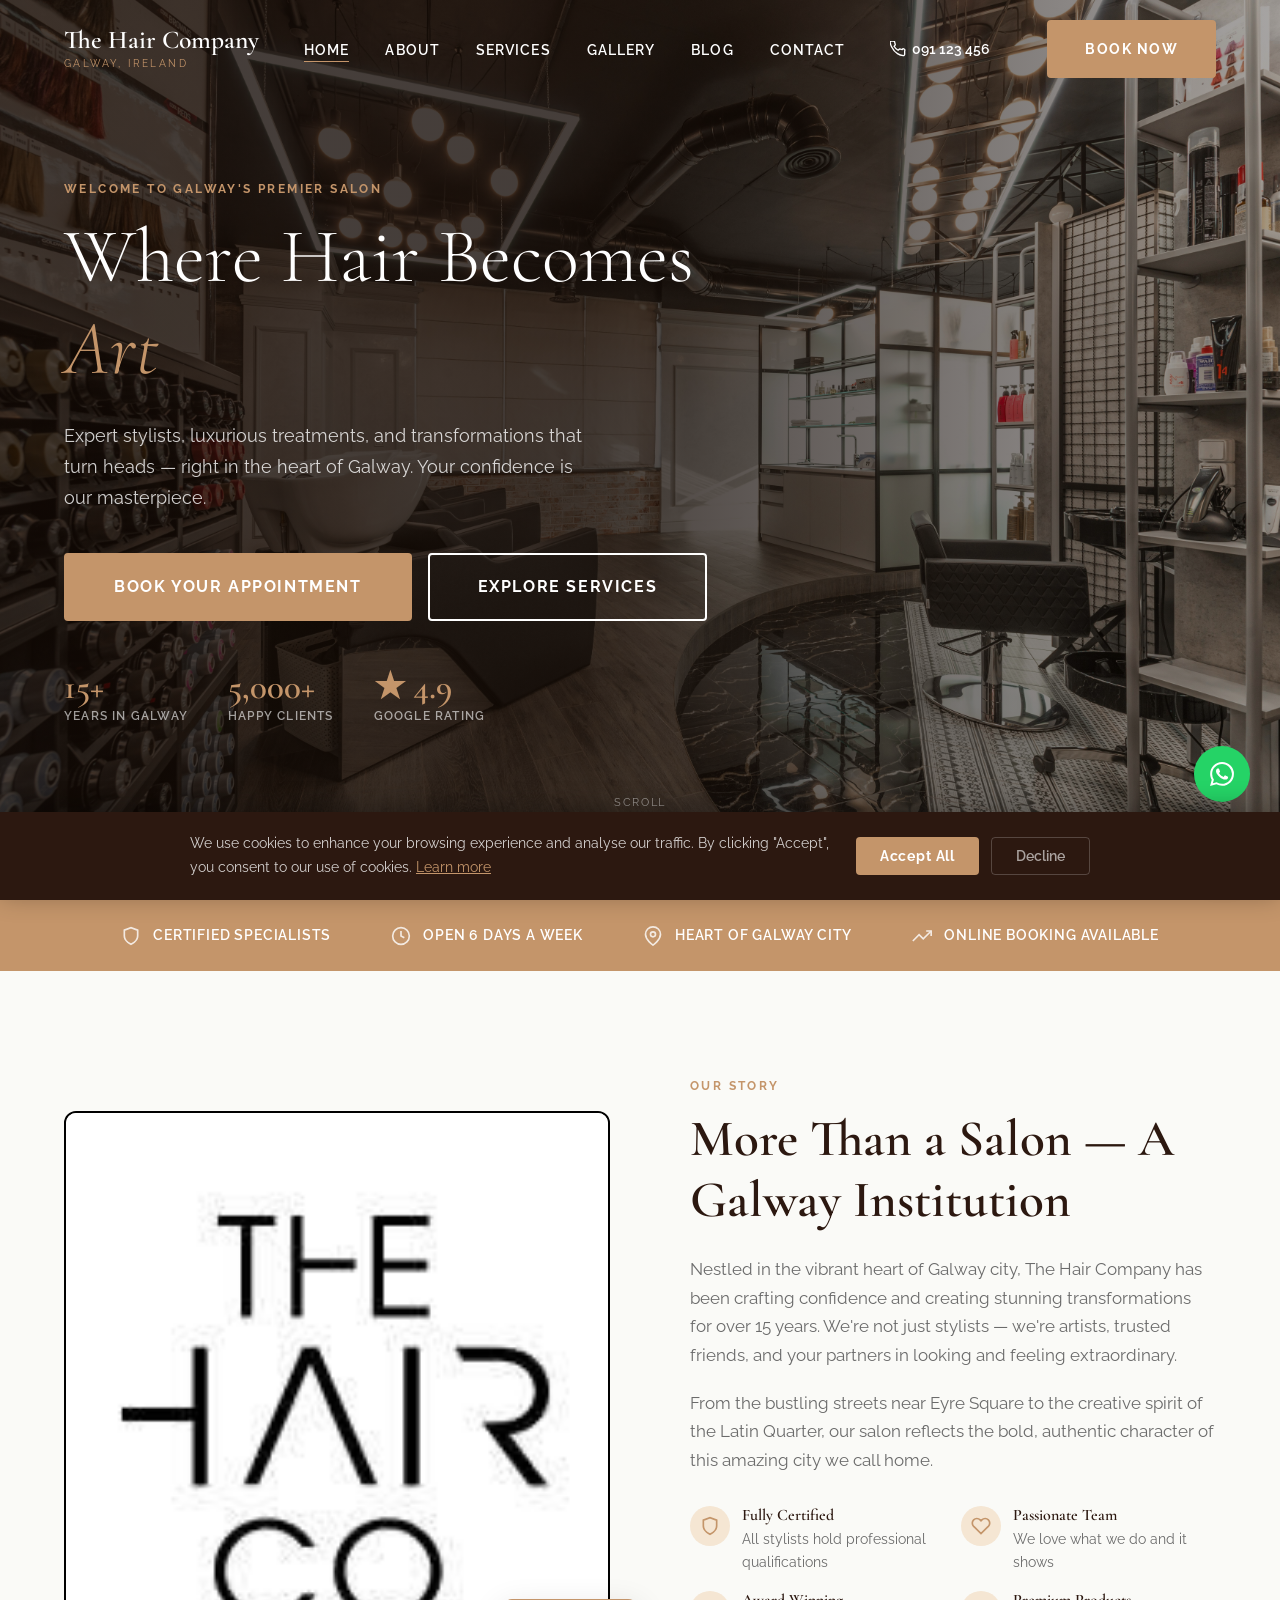
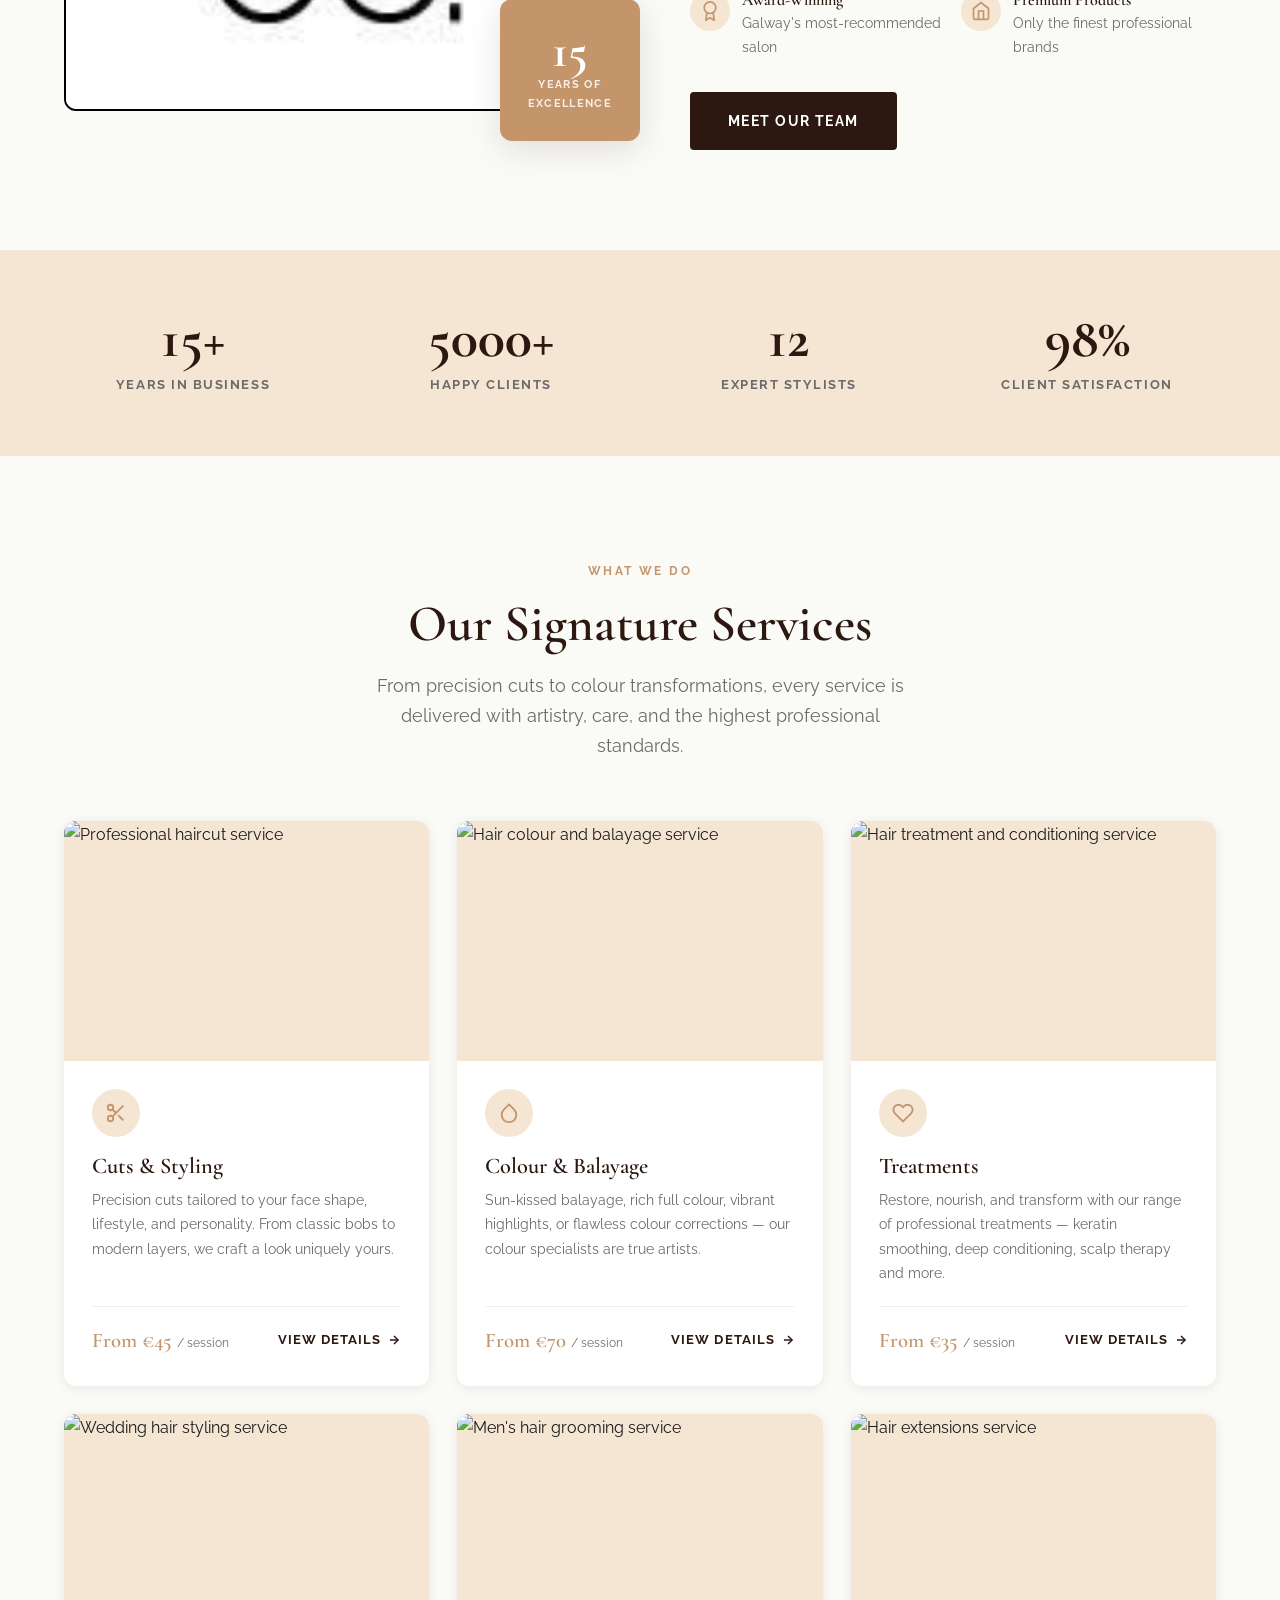
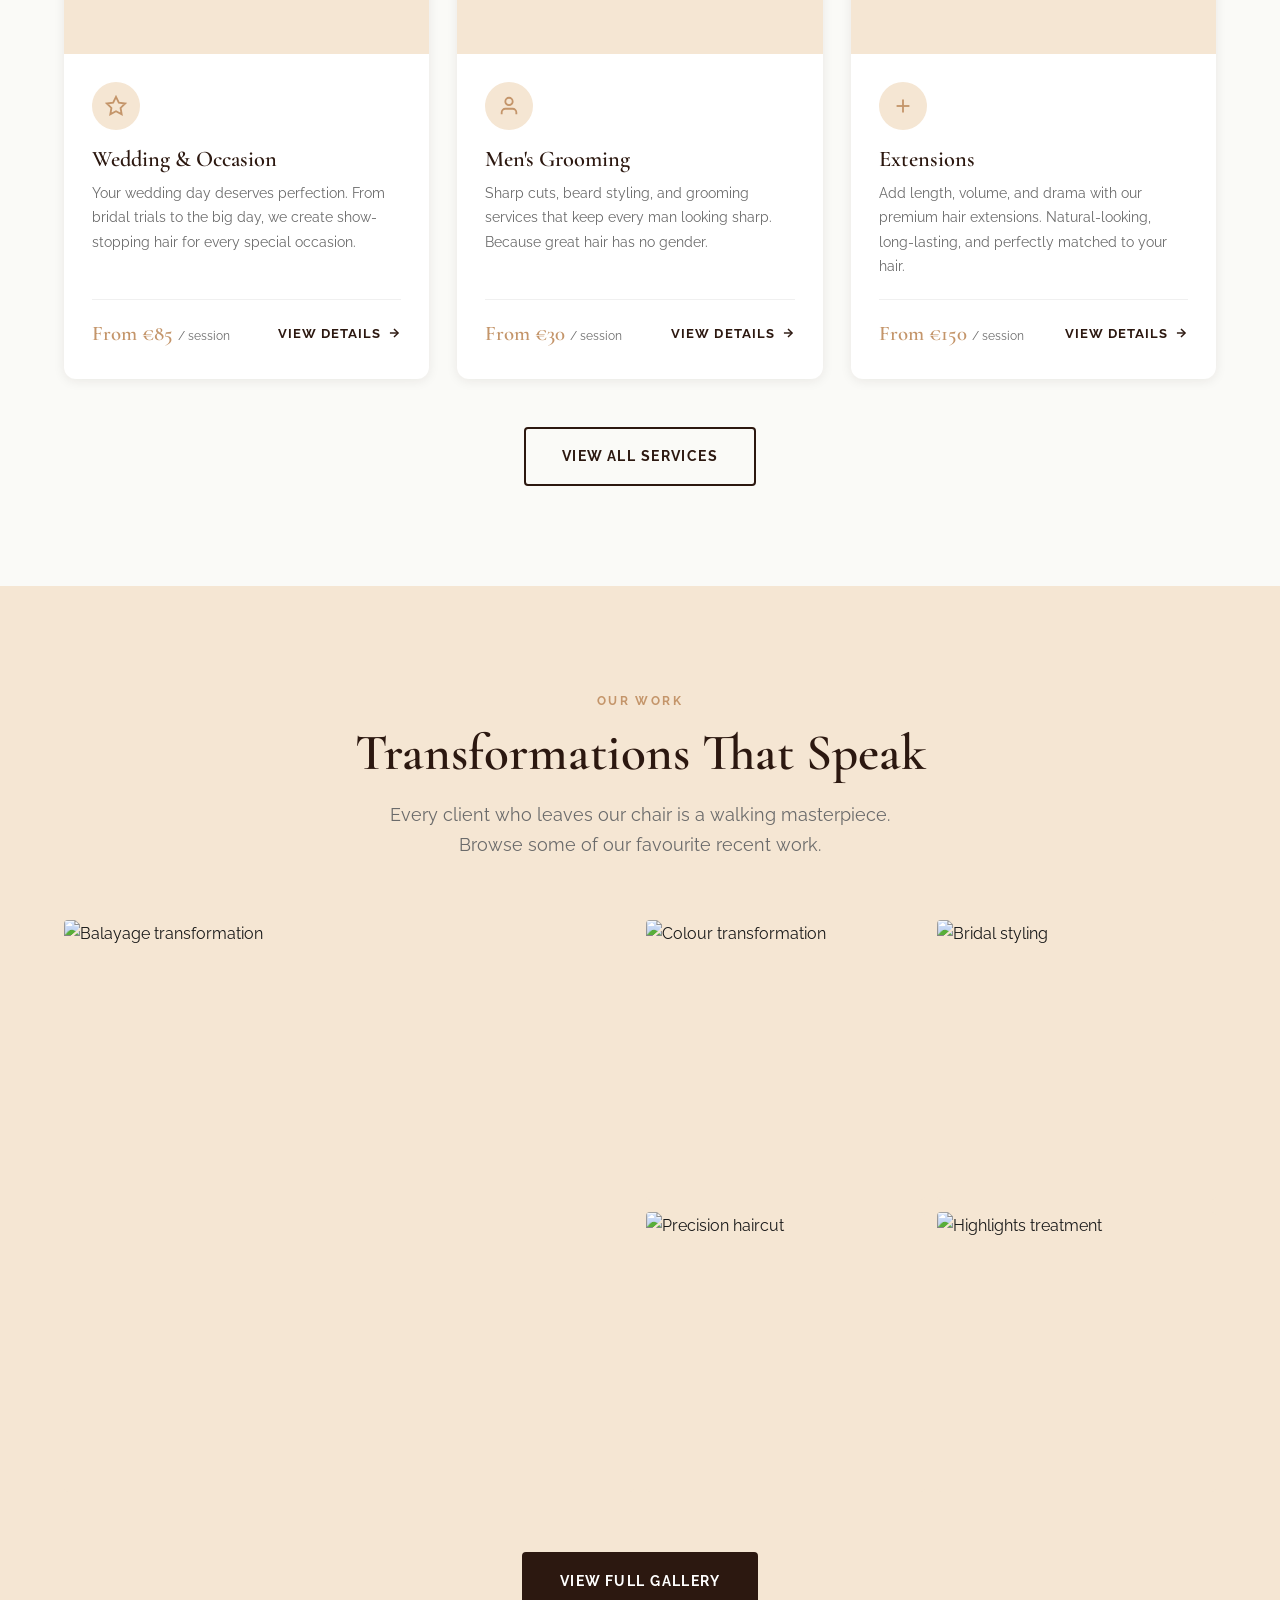
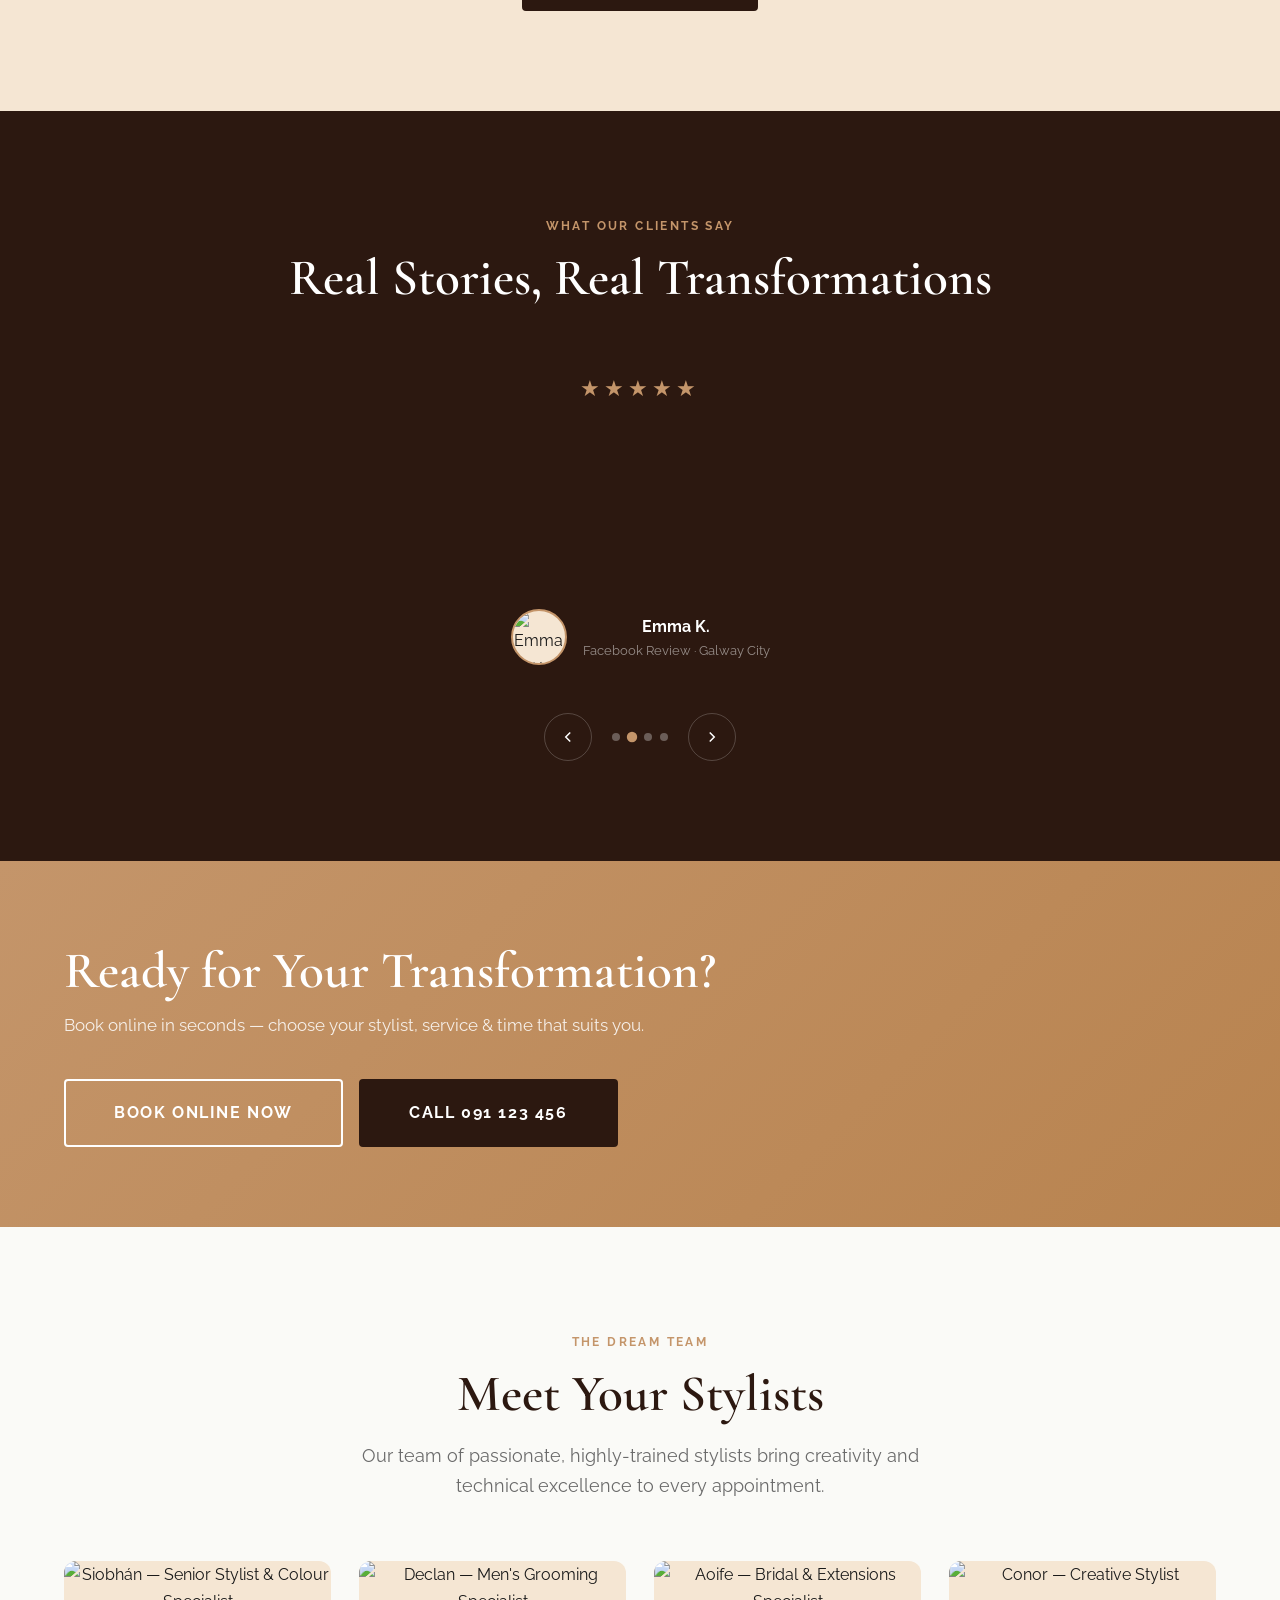
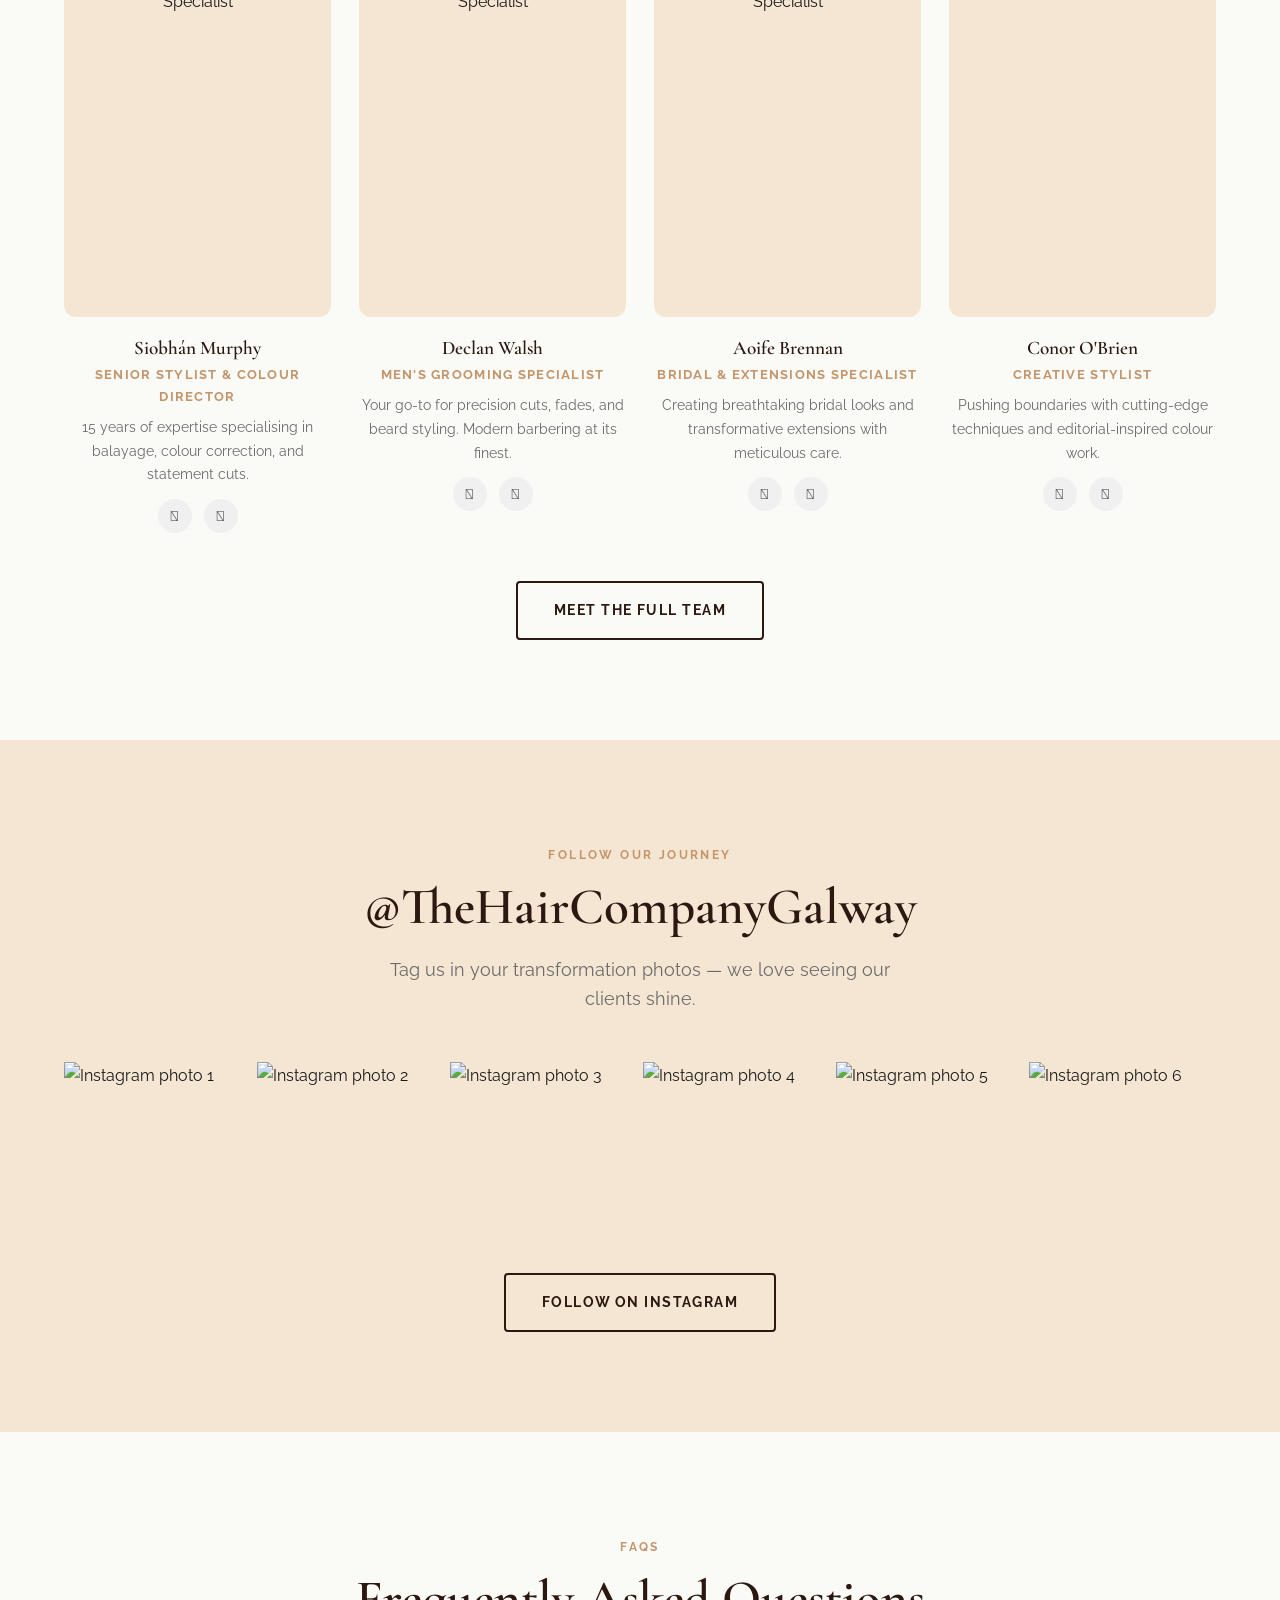
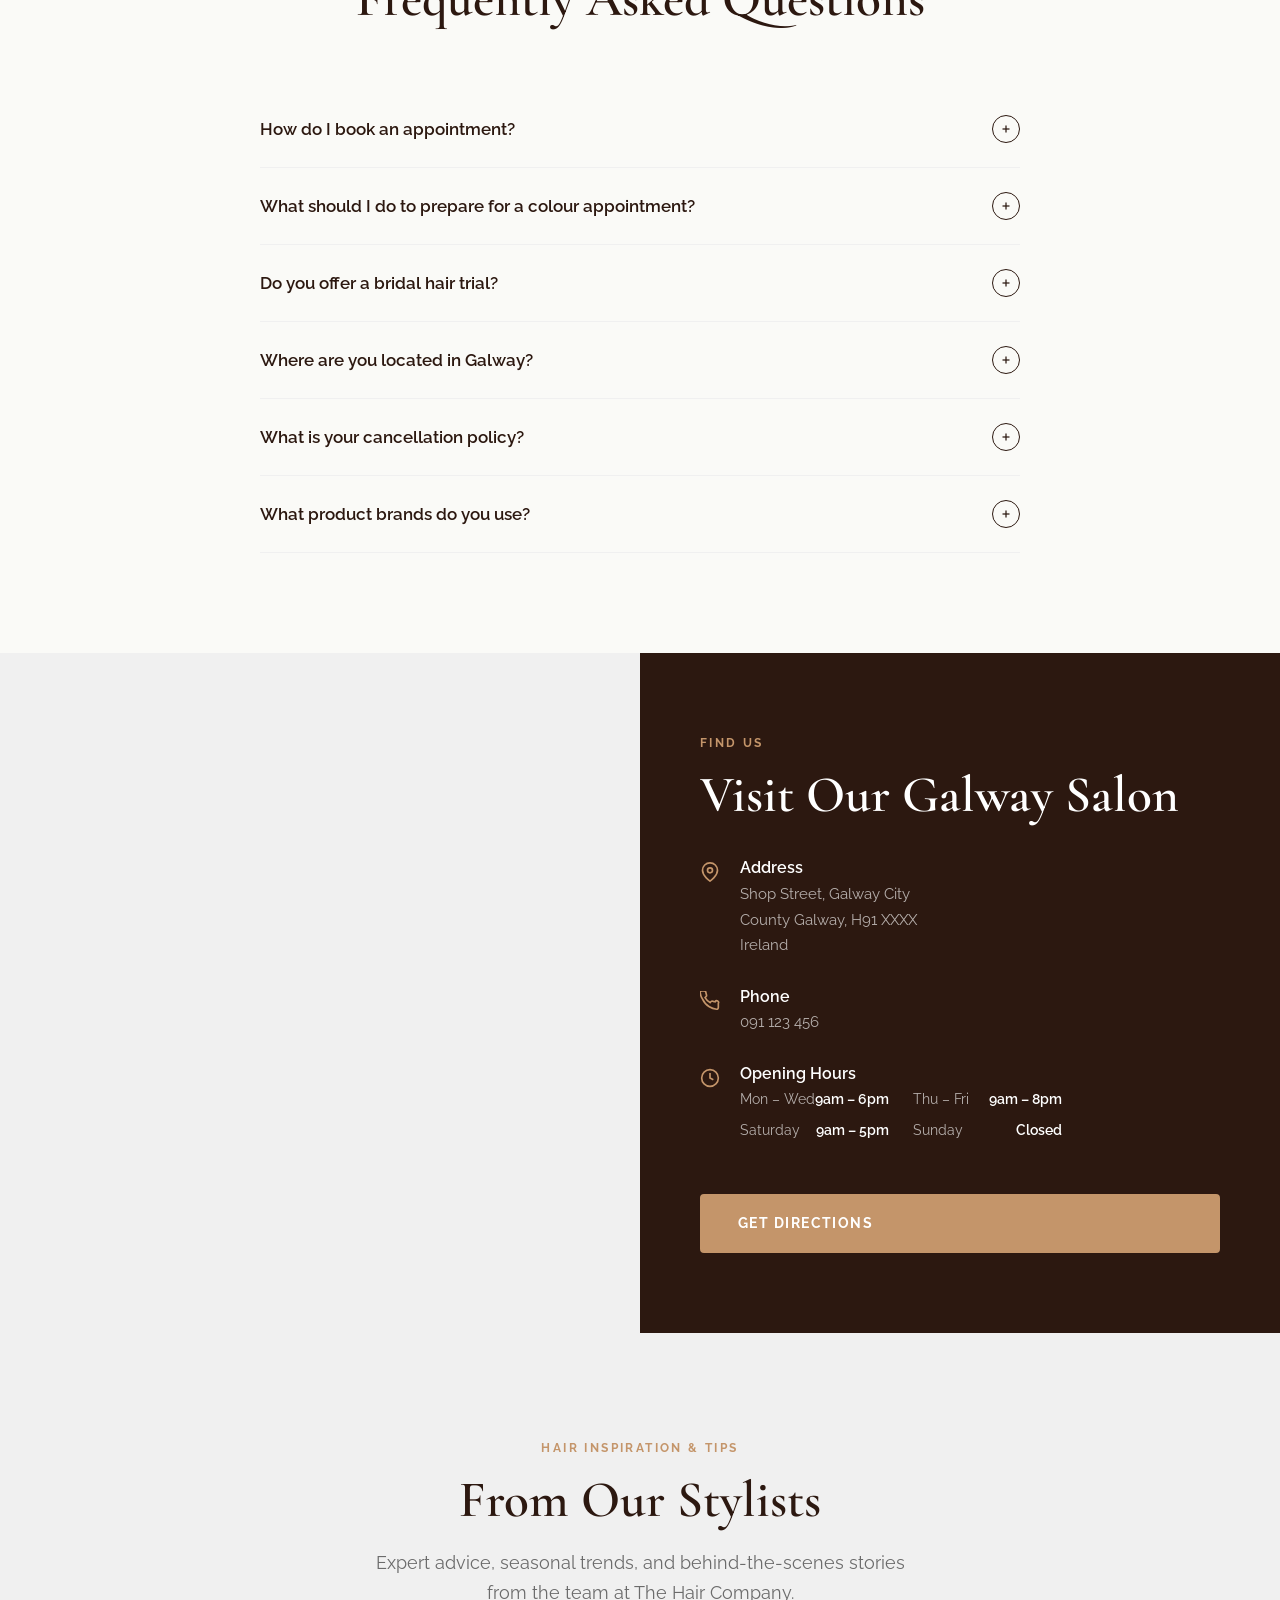
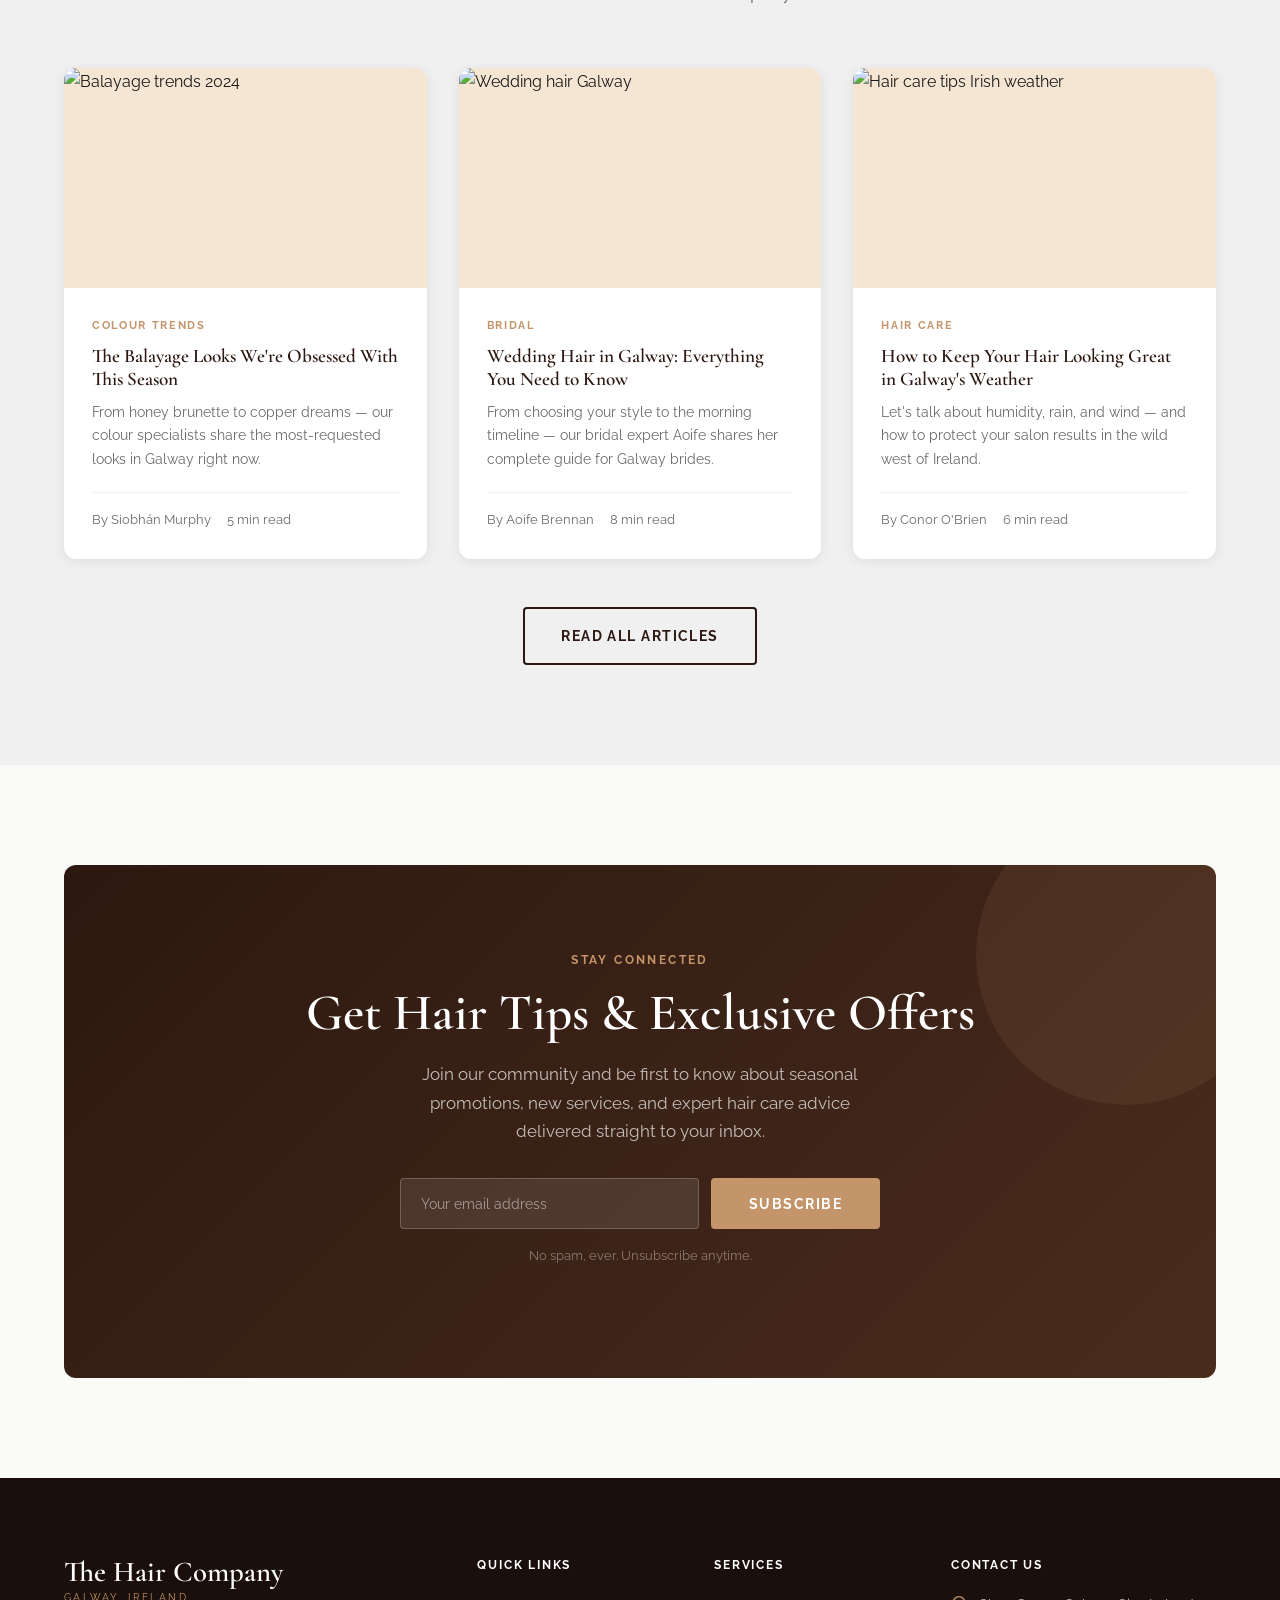
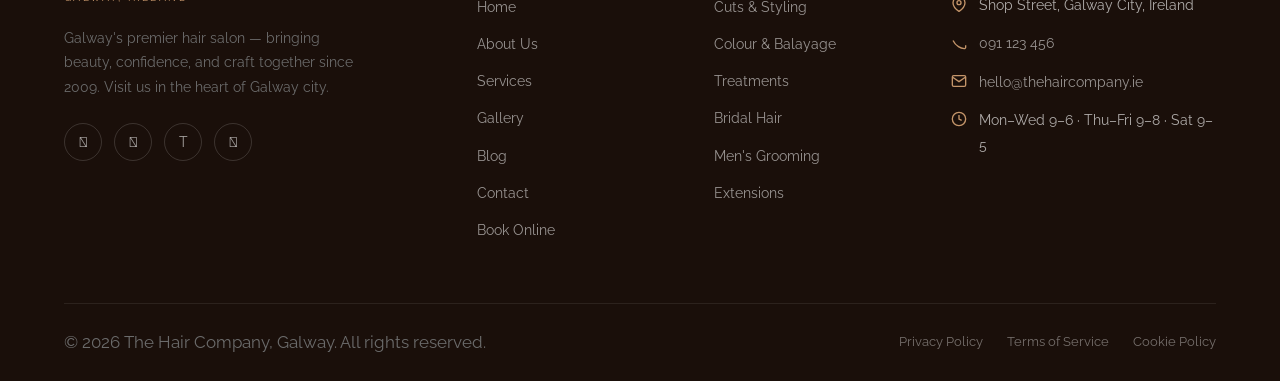
==== commit 32cec967: "added bg image" ====
--- a/index.html
+++ b/index.html
@@ -164,7 +164,7 @@
     <div class="grid-2">
       <div class="img-wrap">
         <div class="img-main">
-          <img src="assets/images/salon-interior.jpg" alt="The Hair Company salon interior in Galway" loading="lazy" width="600" height="600">
+          <img src="assets/images/icon.jpeg" alt="The Hair Company salon interior in Galway" loading="lazy" width="600" height="600">
         </div>
         <div class="img-badge">
           <div class="years">15</div>
--- a/css/style.css
+++ b/css/style.css
@@ -296,21 +296,20 @@
 .hero-bg {
   position: absolute;
   inset: 0;
-  background: linear-gradient(135deg, #2C1810 0%, #4a2c1d 50%, #6b3a24 100%);
+  background: url('../assets/images/hair salon.jpg') center/cover no-repeat;
   z-index: 0;
 }
 .hero-bg::before {
   content: '';
   position: absolute;
   inset: 0;
-  background: url('../assets/images/hero-bg.jpg') center/cover no-repeat;
-  opacity: .35;
+  background: rgba(0,0,0,.15);
 }
 .hero-bg::after {
   content: '';
   position: absolute;
   inset: 0;
-  background: linear-gradient(to right, rgba(44,24,16,.9) 45%, rgba(44,24,16,.3) 100%);
+  background: linear-gradient(to right, rgba(20,10,5,.75) 45%, rgba(20,10,5,.25) 100%);
 }
 .hero-content {
   position: relative;
@@ -410,6 +409,7 @@
   overflow: hidden;
   height: 600px;
   background: var(--cream);
+  border: 2px solid #000;
 }
 .about-teaser .img-main img { width: 100%; height: 100%; object-fit: cover; }
 .about-teaser .img-badge {
